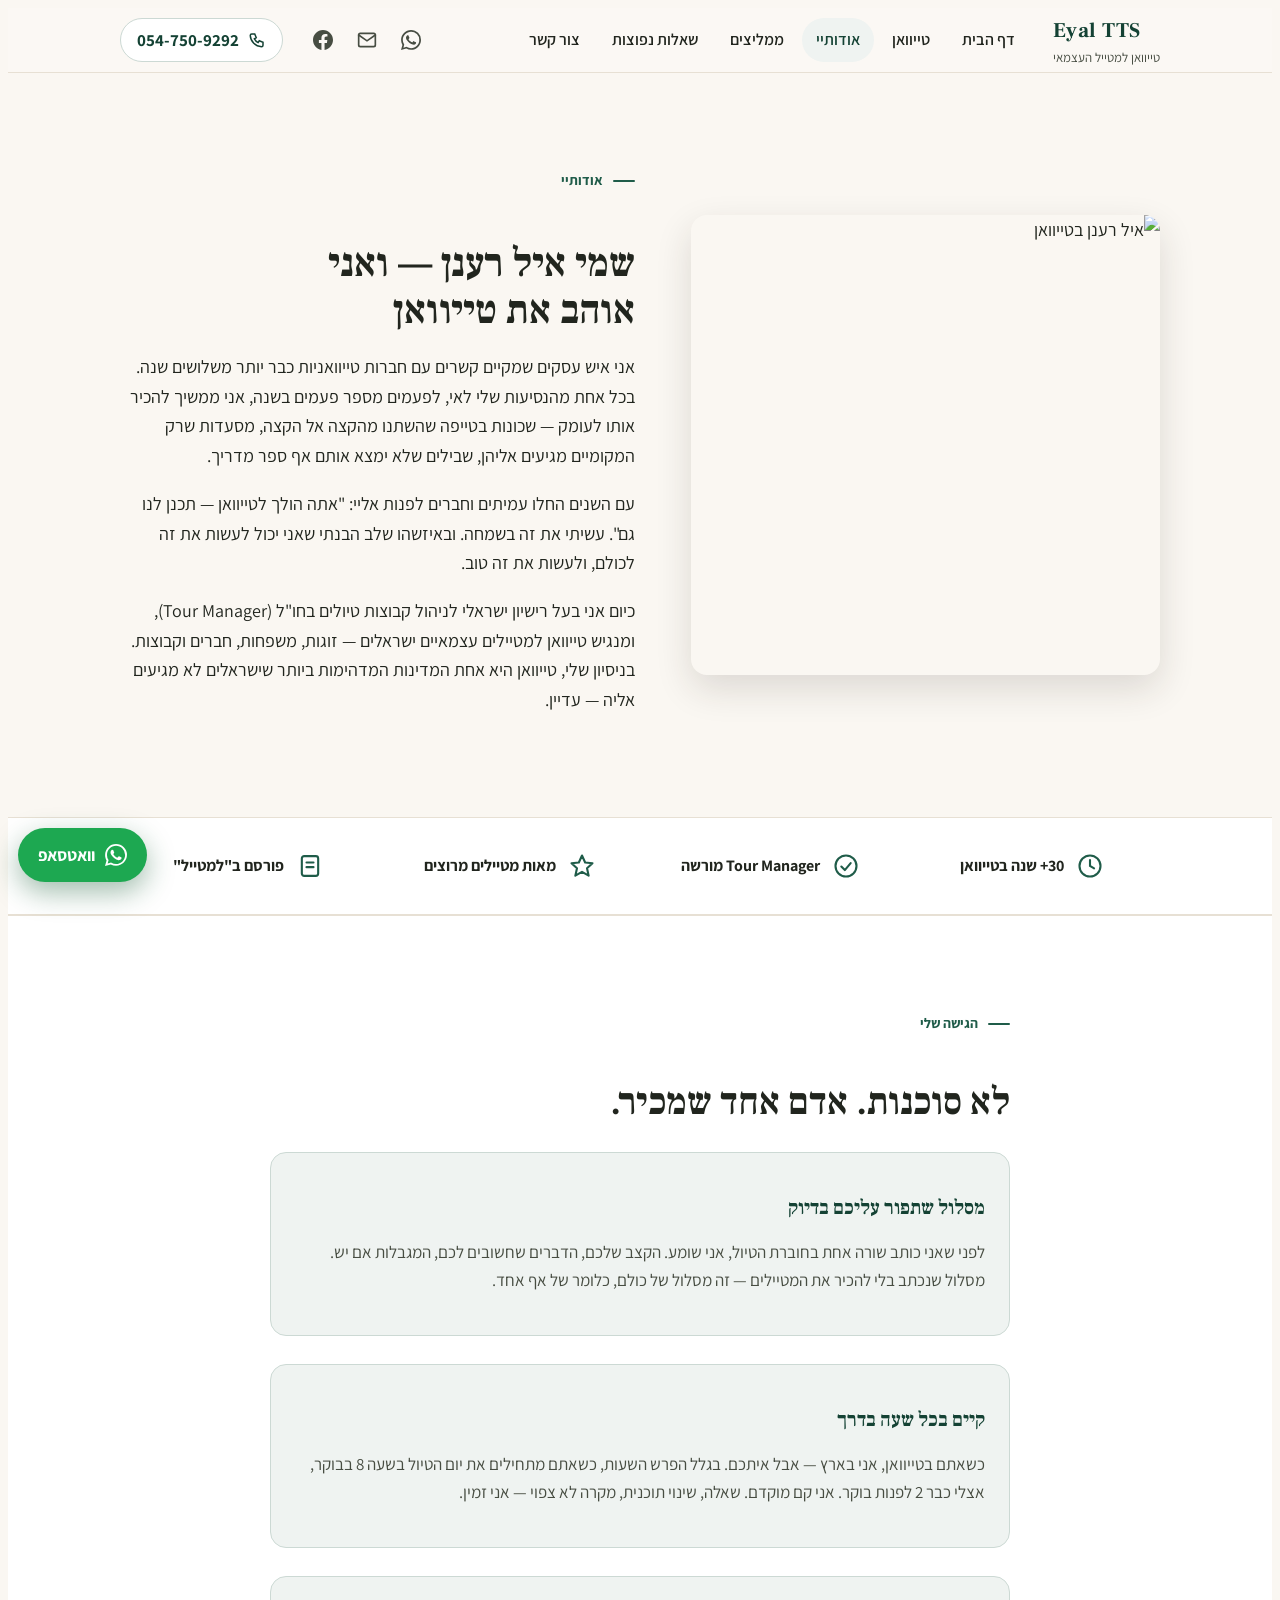
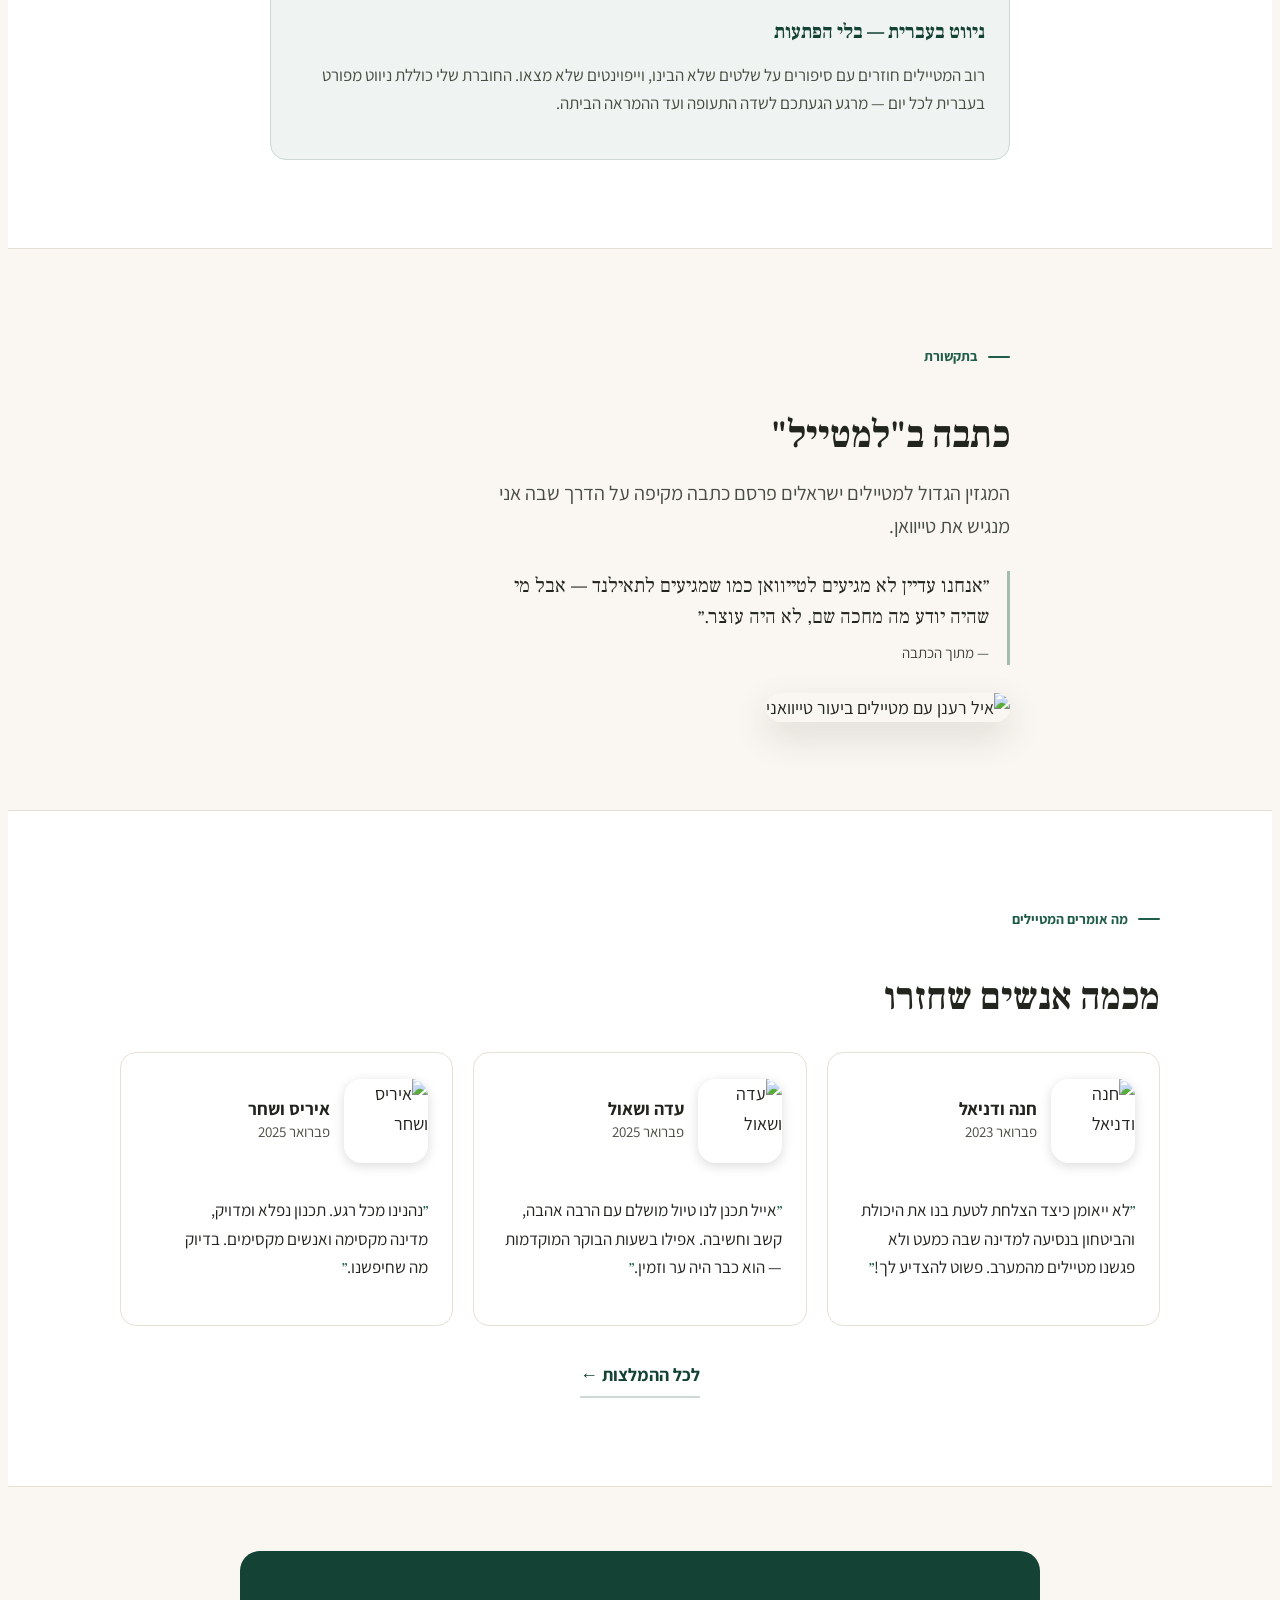
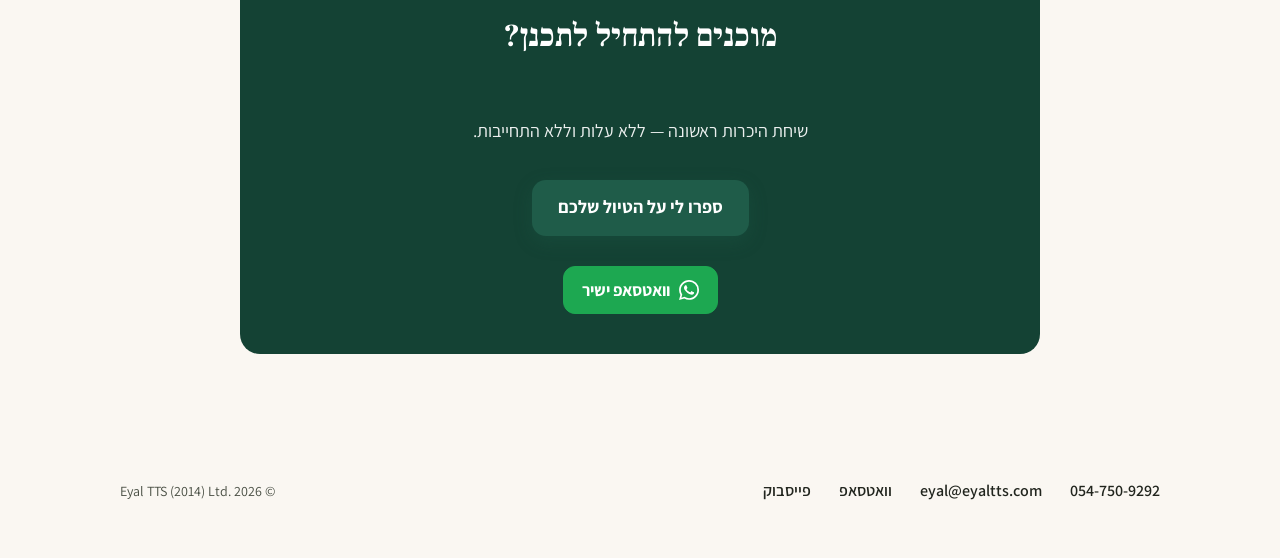
==== about.html @ fc5f85d4 "Link fixes" ====
<!DOCTYPE html>
<html lang="he" dir="rtl">
<head>
<meta charset="UTF-8">
<meta name="viewport" content="width=device-width, initial-scale=1.0">
<title>אודותיי — Eyal TTS | איל רענן, טייוואן</title>
<meta name="description" content="איל רענן — איש עסקים עם 30+ שנה בטייוואן ו-Tour Manager מורשה, מתכנן ומלווה מטיילים ישראלים עצמאיים. פורסם ב'למטייל'.">
<meta name="robots" content="index, follow, max-image-preview:large, max-snippet:-1">
<meta name="author" content="איל רענן · Eyal TTS">
<link rel="canonical" href="https://www.eyaltts.com/eyalraanan">
<link rel="alternate" hreflang="he" href="https://www.eyaltts.com/eyalraanan">
<link rel="alternate" hreflang="en" href="https://www.eyaltts.com/eyalraanan?lang=en">
<link rel="alternate" hreflang="x-default" href="https://www.eyaltts.com/eyalraanan">
<meta property="og:type" content="profile">
<meta property="og:site_name" content="Eyal TTS">
<meta property="og:locale" content="he_IL">
<meta property="og:title" content="אודותיי — Eyal TTS | איל רענן, טייוואן">
<meta property="og:description" content="איל רענן — איש עסקים עם 30+ שנה בטייוואן ו-Tour Manager מורשה, מתכנן ומלווה מטיילים ישראלים עצמאיים. פורסם ב'למטייל'.">
<meta property="og:url" content="https://www.eyaltts.com/eyalraanan">
<meta property="og:image" content="https://static.wixstatic.com/media/65e506_c0a6d009bc5a4062b3e0e76a10d49a03~mv2.jpg/v1/fill/w_900,h_900,al_c,q_85,enc_avif,quality_auto/eyalraanan3.jpg">
<meta name="twitter:card" content="summary_large_image">
<meta name="twitter:title" content="אודותיי — Eyal TTS | איל רענן, טייוואן">
<meta name="twitter:description" content="איל רענן — איש עסקים עם 30+ שנה בטייוואן ו-Tour Manager מורשה, מתכנן ומלווה מטיילים ישראלים עצמאיים. פורסם ב'למטייל'.">
<meta name="twitter:image" content="https://static.wixstatic.com/media/65e506_c0a6d009bc5a4062b3e0e76a10d49a03~mv2.jpg/v1/fill/w_900,h_900,al_c,q_85,enc_avif,quality_auto/eyalraanan3.jpg">
<meta name="theme-color" content="#1F5C49">
<link rel="preconnect" href="https://fonts.googleapis.com">
<link rel="preconnect" href="https://fonts.gstatic.com" crossorigin="anonymous">
<link href="https://fonts.googleapis.com/css2?family=Assistant:wght@400;600;700&amp;family=Frank+Ruhl+Libre:wght@500;700&amp;display=swap" rel="stylesheet">
<link rel="stylesheet" href="styles.css">
<script src="nav.js" defer></script>
</head>
<body>

<header class="site-header" data-screen-label="Header">
  <div class="wrap">
    <a class="logo" href="index.html" aria-label="Eyal TTS — דף הבית">
      <span class="logo-en ltr">Eyal TTS</span>
      <span class="logo-he">טייוואן למטייל העצמאי</span>
    </a>
    <nav class="main-nav" id="main-nav" aria-label="ניווט ראשי">
      <a href="index.html">דף הבית</a>
      <a href="taiwan.html">טייוואן</a>
      <a href="#top" aria-current="page">אודותיי</a>
      <a href="reviews.html">ממליצים</a>
      <a href="faq.html">שאלות נפוצות</a>
      <a href="contact.html">צור קשר</a>
    </nav>
    <div class="header-icons">
      <a class="h-icon" href="https://wa.me/972547509292?text=%D7%A9%D7%9C%D7%95%D7%9D%20%D7%90%D7%99%D7%9C%2C%20%D7%90%D7%A9%D7%9E%D7%97%20%D7%9C%D7%A9%D7%9E%D7%95%D7%A2%20%D7%A2%D7%9C%20%D7%AA%D7%9B%D7%A0%D7%95%D7%9F%20%D7%98%D7%99%D7%95%D7%9C%20%D7%9C%D7%98%D7%99%D7%99%D7%95%D7%95%D7%90%D7%9F" aria-label="וואטסאפ — כתבו לי" class="h-wa">
        <svg width="20" height="20" viewBox="0 0 24 24" fill="currentColor" aria-hidden="true"><path d="M17.472 14.382c-.297-.149-1.758-.867-2.03-.967-.273-.099-.471-.148-.67.15-.197.297-.767.966-.94 1.164-.173.199-.347.223-.644.075-.297-.15-1.255-.463-2.39-1.475-.883-.788-1.48-1.761-1.653-2.059-.173-.297-.018-.458.13-.606.134-.133.298-.347.446-.52.149-.174.198-.298.298-.497.099-.198.05-.371-.025-.52-.075-.149-.669-1.612-.916-2.207-.242-.579-.487-.5-.669-.51-.173-.008-.371-.01-.57-.01-.198 0-.52.074-.792.372-.272.297-1.04 1.016-1.04 2.479 0 1.462 1.065 2.875 1.213 3.074.149.198 2.096 3.2 5.077 4.487.709.306 1.262.489 1.694.625.712.227 1.36.195 1.872.118.571-.085 1.758-.719 2.006-1.413.248-.694.248-1.289.173-1.413-.074-.124-.272-.198-.57-.347m-5.421 7.403h-.004a9.87 9.87 0 01-5.031-1.378l-.361-.214-3.741.982.998-3.648-.235-.374a9.86 9.86 0 01-1.51-5.26c.001-5.45 4.436-9.884 9.888-9.884 2.64 0 5.122 1.03 6.988 2.898a9.825 9.825 0 012.893 6.994c-.003 5.45-4.437 9.885-9.885 9.885M20.52 3.449C18.24 1.245 15.24 0 12.045 0 5.463 0 .104 5.359.101 11.946c0 2.096.547 4.142 1.588 5.945L0 24l6.335-1.652a11.882 11.882 0 005.71 1.448h.005c6.585 0 11.946-5.359 11.949-11.945a11.821 11.821 0 00-3.479-8.404"/></svg>
        <span class="h-tooltip">כתבו לי בוואטסאפ</span>
      </a>
      <a class="h-icon" href="mailto:eyal@eyaltts.com" aria-label="שלחו מייל">
        <svg width="20" height="20" viewBox="0 0 24 24" fill="none" stroke="currentColor" stroke-width="2" stroke-linecap="round" aria-hidden="true"><path d="M4 4h16c1.1 0 2 .9 2 2v12c0 1.1-.9 2-2 2H4c-1.1 0-2-.9-2-2V6c0-1.1.9-2 2-2z"/><polyline points="22,6 12,13 2,6"/></svg>
        <span class="h-tooltip" dir="ltr">eyal@eyaltts.com</span>
      </a>
      <a class="h-icon" href="https://www.facebook.com/eyal.raanan.2025" target="_blank" rel="noopener noreferrer" aria-label="פייסבוק">
        <svg width="20" height="20" viewBox="0 0 24 24" fill="currentColor" aria-hidden="true"><path d="M24 12.073c0-6.627-5.373-12-12-12s-12 5.373-12 12c0 5.99 4.388 10.954 10.125 11.854v-8.385H7.078v-3.47h3.047V9.43c0-3.007 1.792-4.669 4.533-4.669 1.312 0 2.686.235 2.686.235v2.953H15.83c-1.491 0-1.956.925-1.956 1.874v2.25h3.328l-.532 3.47h-2.796v8.385C19.612 23.027 24 18.062 24 12.073z"/></svg>
        <span class="h-tooltip">עקבו בפייסבוק</span>
      </a>
    </div>
    <a class="header-phone" href="tel:+972547509292">
      <svg width="18" height="18" viewBox="0 0 24 24" fill="none" stroke="currentColor" stroke-width="2" stroke-linecap="round" aria-hidden="true"><path d="M5 4h4l2 5-2.5 1.5a12 12 0 0 0 5 5L15 13l5 2v4a2 2 0 0 1-2 2A16 16 0 0 1 3 6a2 2 0 0 1 2-2"></path></svg>
      <span class="ltr">054-750-9292</span>
    </a>
    <button class="nav-toggle" id="nav-toggle" aria-label="פתח תפריט" aria-expanded="false"><svg width="22" height="22" viewBox="0 0 24 24" fill="none" stroke="currentColor" stroke-width="2.2" stroke-linecap="round" aria-hidden="true"><line x1="3" y1="6" x2="21" y2="6"></line><line x1="3" y1="12" x2="21" y2="12"></line><line x1="3" y1="18" x2="21" y2="18"></line></svg></button>
  </div>
</header>
<div class="nav-backdrop" id="nav-backdrop" aria-hidden="true"></div>

<main id="top">

<!-- ===== About hero ===== -->
<section class="section" data-screen-label="About hero">
  <div class="wrap about-grid">
    <div class="about-media">
      <img class="about-photo" style="height:clamp(320px,60vw,460px)" src="https://static.wixstatic.com/media/65e506_c0a6d009bc5a4062b3e0e76a10d49a03~mv2.jpg/v1/fill/w_900,h_1000,al_c,q_85,enc_avif,quality_auto/eyalraanan3.jpg" alt="איל רענן בטייוואן">
    </div>
    <div class="about-text">
      <span class="kicker">אודותיי</span>
      <h1 style="font-size:clamp(28px,6vw,40px); margin-bottom:18px;">שמי איל רענן — ואני אוהב את טייוואן</h1>
      <p>אני איש עסקים שמקיים קשרים עם חברות טייוואניות כבר יותר משלושים שנה. בכל אחת מהנסיעות שלי לאי, לפעמים מספר פעמים בשנה, אני ממשיך להכיר אותו לעומק — שכונות בטייפה שהשתנו מהקצה אל הקצה, מסעדות שרק המקומיים מגיעים אליהן, שבילים שלא ימצא אותם אף ספר מדריך.</p>
      <p>עם השנים החלו עמיתים וחברים לפנות אליי: "אתה הולך לטייוואן — תכנן לנו גם". עשיתי את זה בשמחה. ובאיזשהו שלב הבנתי שאני יכול לעשות את זה לכולם, ולעשות את זה טוב.</p>
      <p>כיום אני בעל רישיון ישראלי לניהול קבוצות טיולים בחו"ל (<span class="ltr">Tour Manager</span>), ומנגיש טייוואן למטיילים עצמאיים ישראלים — זוגות, משפחות, חברים וקבוצות. בניסיון שלי, טייוואן היא אחת המדינות המדהימות ביותר שישראלים לא מגיעים אליה — עדיין.</p>
    </div>
  </div>
</section>

<!-- ===== Credentials ===== -->
<section class="credentials" data-screen-label="Credentials">
  <div class="wrap">
    <div class="cred">
      <svg width="28" height="28" viewBox="0 0 24 24" fill="none" stroke="currentColor" stroke-width="1.8" stroke-linecap="round" aria-hidden="true"><circle cx="12" cy="12" r="9"></circle><polyline points="12 7 12 12 15.5 14"></polyline></svg>
      <span>30+ שנה בטייוואן</span>
    </div>
    <div class="cred">
      <svg width="28" height="28" viewBox="0 0 24 24" fill="none" stroke="currentColor" stroke-width="1.8" stroke-linecap="round" stroke-linejoin="round" aria-hidden="true"><circle cx="12" cy="12" r="9"></circle><polyline points="8 12.5 11 15.5 16 9.5"></polyline></svg>
      <span><span class="ltr">Tour Manager</span> מורשה</span>
    </div>
    <div class="cred">
      <svg width="28" height="28" viewBox="0 0 24 24" fill="none" stroke="currentColor" stroke-width="1.8" stroke-linejoin="round" aria-hidden="true"><polygon points="12 3 14.7 9 21 9.6 16.3 13.9 17.7 20.3 12 17 6.3 20.3 7.7 13.9 3 9.6 9.3 9"></polygon></svg>
      <span>מאות מטיילים מרוצים</span>
    </div>
    <div class="cred">
      <svg width="28" height="28" viewBox="0 0 24 24" fill="none" stroke="currentColor" stroke-width="1.8" stroke-linecap="round" aria-hidden="true"><rect x="5" y="3.5" width="14" height="17" rx="2"></rect><line x1="9" y1="9" x2="15" y2="9"></line><line x1="9" y1="13" x2="15" y2="13"></line></svg>
      <span>פורסם ב"למטייל"</span>
    </div>
  </div>
</section>

<!-- ===== Philosophy ===== -->
<section class="section section-alt" data-screen-label="Philosophy">
  <div class="wrap" style="max-width:780px">
    <span class="kicker">הגישה שלי</span>
    <h2>לא סוכנות. אדם אחד שמכיר.</h2>
    <div style="display:grid;gap:28px;margin-top:28px">
      <div class="value-card">
        <h3>מסלול שתפור עליכם בדיוק</h3>
        <p>לפני שאני כותב שורה אחת בחוברת הטיול, אני שומע. הקצב שלכם, הדברים שחשובים לכם, המגבלות אם יש. מסלול שנכתב בלי להכיר את המטיילים — זה מסלול של כולם, כלומר של אף אחד.</p>
      </div>
      <div class="value-card">
        <h3>קיים בכל שעה בדרך</h3>
        <p>כשאתם בטייוואן, אני בארץ — אבל איתכם. בגלל הפרש השעות, כשאתם מתחילים את יום הטיול בשעה 8 בבוקר, אצלי כבר 2 לפנות בוקר. אני קם מוקדם. שאלה, שינוי תוכנית, מקרה לא צפוי — אני זמין.</p>
      </div>
      <div class="value-card">
        <h3>ניווט בעברית — בלי הפתעות</h3>
        <p>רוב המטיילים חוזרים עם סיפורים על שלטים שלא הבינו, וייפוינטים שלא מצאו. החוברת שלי כוללת ניווט מפורט בעברית לכל יום — מרגע הגעתכם לשדה התעופה ועד ההמראה הביתה.</p>
      </div>
    </div>
  </div>
</section>

<!-- ===== In the press ===== -->
<section class="section" data-screen-label="Press">
  <div class="wrap" style="max-width:780px">
    <span class="kicker">בתקשורת</span>
    <h2>כתבה ב"למטייל"</h2>
    <p class="section-lede">המגזין הגדול למטיילים ישראלים פרסם כתבה מקיפה על הדרך שבה אני מנגיש את טייוואן.</p>
    <blockquote class="contact-pull" style="margin-top:28px">
      ״אנחנו עדיין לא מגיעים לטייוואן כמו שמגיעים לתאילנד — אבל מי שהיה יודע מה מחכה שם, לא היה עוצר.״
      <footer>— מתוך הכתבה</footer>
    </blockquote>
    <div style="margin-top:28px">
      <img src="https://static.wixstatic.com/media/65e506_69af5311a2f5484bb39a78c35d4b116b~mv2.jpg/v1/fill/w_1080,h_560,al_c,q_85,enc_avif,quality_auto/eyalraanan2.jpg" alt="איל רענן עם מטיילים ביעור טייוואני" style="width:100%;height:clamp(240px,45vw,360px);object-fit:cover;object-position:center;border-radius:var(--radius);box-shadow:0 14px 36px rgba(40,36,26,0.14)">
    </div>
  </div>
</section>

<!-- ===== Testimonial pull ===== -->
<section class="section section-alt" data-screen-label="Testimonial pull">
  <div class="wrap">
    <span class="kicker">מה אומרים המטיילים</span>
    <h2>מכמה אנשים שחזרו</h2>
    <div class="testimonial-grid" style="margin-top:32px">
      <article class="t-card">
        <div class="t-head">
          <img class="t-photo" src="https://static.wixstatic.com/media/65e506_a3c473b15b2340a39668229ab602ab84~mv2.jpg/v1/crop/x_0,y_134,w_800,h_800/fill/w_128,h_128,al_c,q_85,enc_avif,quality_auto/hana-daniel.jpg" alt="חנה ודניאל" width="64" height="64">
          <div>
            <div class="t-name">חנה ודניאל</div>
            <div class="t-meta">פברואר 2023</div>
          </div>
        </div>
        <p class="t-quote">לא ייאומן כיצד הצלחת לטעת בנו את היכולת והביטחון בנסיעה למדינה שבה כמעט ולא פגשנו מטיילים מהמערב. פשוט להצדיע לך!</p>
      </article>
      <article class="t-card">
        <div class="t-head">
          <img class="t-photo" src="https://static.wixstatic.com/media/65e506_55642d282e234d598e1fcd6b9ad2147a~mv2.jpg/v1/crop/x_321,y_0,w_693,h_693/fill/w_128,h_128,al_c,q_85,enc_avif,quality_auto/Ada-Schaul.jpg" alt="עדה ושאול" width="64" height="64">
          <div>
            <div class="t-name">עדה ושאול</div>
            <div class="t-meta">פברואר 2025</div>
          </div>
        </div>
        <p class="t-quote">אייל תכנן לנו טיול מושלם עם הרבה אהבה, קשב וחשיבה. אפילו בשעות הבוקר המוקדמות — הוא כבר היה ער וזמין.</p>
      </article>
      <article class="t-card">
        <div class="t-head">
          <img class="t-photo" src="https://static.wixstatic.com/media/65e506_6514a66d05b24cafa2fde287dabb2b08~mv2.jpg/v1/crop/x_0,y_150,w_900,h_900/fill/w_128,h_128,al_c,q_85,enc_avif,quality_auto/Iris-Shachar.jpg" alt="איריס ושחר" width="64" height="64">
          <div>
            <div class="t-name">איריס ושחר</div>
            <div class="t-meta">פברואר 2025</div>
          </div>
        </div>
        <p class="t-quote">נהנינו מכל רגע. תכנון נפלא ומדויק, מדינה מקסימה ואנשים מקסימים. בדיוק מה שחיפשנו.</p>
      </article>
    </div>
    <div class="t-more" style="margin-top:28px">
      <a class="text-link" href="reviews.html">לכל ההמלצות ←</a>
    </div>
  </div>
</section>

<!-- ===== CTA ===== -->
<section class="faq-cta" data-screen-label="CTA">
  <div class="wrap">
    <h2>מוכנים להתחיל לתכנן?</h2>
    <p>שיחת היכרות ראשונה — ללא עלות וללא התחייבות.</p>
    <a class="btn-primary" href="contact.html">ספרו לי על הטיול שלכם</a>
    <div style="margin-top:14px">
      <a class="contact-channel wa" href="https://wa.me/972547509292?text=שלום%20איל,%20אשמח%20לשמוע%20על%20תכנון%20טיול%20לטייוואן" style="display:inline-flex;gap:9px;align-items:center;min-height:48px;padding:0 18px;border-radius:12px;background:var(--wa);color:#fff;text-decoration:none;font-weight:700;font-size:17px">
        <svg width="20" height="20" viewBox="0 0 24 24" fill="currentColor" aria-hidden="true"><path d="M17.472 14.382c-.297-.149-1.758-.867-2.03-.967-.273-.099-.471-.148-.67.15-.197.297-.767.966-.94 1.164-.173.199-.347.223-.644.075-.297-.15-1.255-.463-2.39-1.475-.883-.788-1.48-1.761-1.653-2.059-.173-.297-.018-.458.13-.606.134-.133.298-.347.446-.52.149-.174.198-.298.298-.497.099-.198.05-.371-.025-.52-.075-.149-.669-1.612-.916-2.207-.242-.579-.487-.5-.669-.51-.173-.008-.371-.01-.57-.01-.198 0-.52.074-.792.372-.272.297-1.04 1.016-1.04 2.479 0 1.462 1.065 2.875 1.213 3.074.149.198 2.096 3.2 5.077 4.487.709.306 1.262.489 1.694.625.712.227 1.36.195 1.872.118.571-.085 1.758-.719 2.006-1.413.248-.694.248-1.289.173-1.413-.074-.124-.272-.198-.57-.347m-5.421 7.403h-.004a9.87 9.87 0 01-5.031-1.378l-.361-.214-3.741.982.998-3.648-.235-.374a9.86 9.86 0 01-1.51-5.26c.001-5.45 4.436-9.884 9.888-9.884 2.64 0 5.122 1.03 6.988 2.898a9.825 9.825 0 012.893 6.994c-.003 5.45-4.437 9.885-9.885 9.885M20.52 3.449C18.24 1.245 15.24 0 12.045 0 5.463 0 .104 5.359.101 11.946c0 2.096.547 4.142 1.588 5.945L0 24l6.335-1.652a11.882 11.882 0 005.71 1.448h.005c6.585 0 11.946-5.359 11.949-11.945a11.821 11.821 0 00-3.479-8.404"></path></svg>
        וואטסאפ ישיר</a>
    </div>
  </div>
</section>

</main>

<footer class="site-footer">
  <div class="wrap">
    <a href="tel:+972547509292"><span class="ltr">054-750-9292</span></a>
    <a href="mailto:eyal@eyaltts.com"><span class="ltr">eyal@eyaltts.com</span></a>
    <a href="https://wa.me/972547509292?text=שלום%20איל,%20אשמח%20לשמוע%20על%20תכנון%20טיול%20לטייוואן">וואטסאפ</a>
    <a href="https://www.facebook.com/eyal.raanan.2025" target="_blank" rel="noopener noreferrer">פייסבוק</a>
    <span class="copyright">© 2026 <span class="ltr">Eyal TTS (2014) Ltd.</span></span>
  </div>
</footer>

<a class="wa-float" href="https://wa.me/972547509292?text=שלום%20איל,%20אשמח%20לשמוע%20על%20תכנון%20טיול%20לטייוואן" aria-label="שיחה בוואטסאפ">
  <svg width="22" height="22" viewBox="0 0 24 24" fill="currentColor" aria-hidden="true"><path d="M17.472 14.382c-.297-.149-1.758-.867-2.03-.967-.273-.099-.471-.148-.67.15-.197.297-.767.966-.94 1.164-.173.199-.347.223-.644.075-.297-.15-1.255-.463-2.39-1.475-.883-.788-1.48-1.761-1.653-2.059-.173-.297-.018-.458.13-.606.134-.133.298-.347.446-.52.149-.174.198-.298.298-.497.099-.198.05-.371-.025-.52-.075-.149-.669-1.612-.916-2.207-.242-.579-.487-.5-.669-.51-.173-.008-.371-.01-.57-.01-.198 0-.52.074-.792.372-.272.297-1.04 1.016-1.04 2.479 0 1.462 1.065 2.875 1.213 3.074.149.198 2.096 3.2 5.077 4.487.709.306 1.262.489 1.694.625.712.227 1.36.195 1.872.118.571-.085 1.758-.719 2.006-1.413.248-.694.248-1.289.173-1.413-.074-.124-.272-.198-.57-.347m-5.421 7.403h-.004a9.87 9.87 0 01-5.031-1.378l-.361-.214-3.741.982.998-3.648-.235-.374a9.86 9.86 0 01-1.51-5.26c.001-5.45 4.436-9.884 9.888-9.884 2.64 0 5.122 1.03 6.988 2.898a9.825 9.825 0 012.893 6.994c-.003 5.45-4.437 9.885-9.885 9.885M20.52 3.449C18.24 1.245 15.24 0 12.045 0 5.463 0 .104 5.359.101 11.946c0 2.096.547 4.142 1.588 5.945L0 24l6.335-1.652a11.882 11.882 0 005.71 1.448h.005c6.585 0 11.946-5.359 11.949-11.945a11.821 11.821 0 00-3.479-8.404"></path></svg>
  <span>וואטסאפ</span>
</a>

<script type="application/ld+json">
{
  "@context": "https://schema.org",
  "@graph": [
    {
      "@type": "TravelAgency",
      "@id": "https://www.eyaltts.com/#business",
      "name": "Eyal TTS — טיול עצמאי בטייוואן",
      "legalName": "Eyal TTS (2014) Ltd.",
      "description": "תכנון טיול עצמאי לטייוואן בעברית — מסלול אישי, קבצי ניווט בעברית וליווי צמוד לאורך כל הטיול.",
      "url": "https://www.eyaltts.com/",
      "image": "https://static.wixstatic.com/media/65e506_abe49775fb5849b79ac37eda87bf4d67~mv2.jpg/v1/fill/w_1200,h_960,al_c,q_85,enc_avif,quality_auto/header2025.jpg",
      "logo": "https://static.wixstatic.com/media/65e506_abe49775fb5849b79ac37eda87bf4d67~mv2.jpg/v1/fill/w_1200,h_960,al_c,q_85,enc_avif,quality_auto/header2025.jpg",
      "telephone": "+972-54-750-9292",
      "email": "eyal@eyaltts.com",
      "priceRange": "$$",
      "knowsLanguage": [
        "he",
        "en"
      ],
      "areaServed": {
        "@type": "Country",
        "name": "Taiwan"
      },
      "serviceType": "תכנון טיולים עצמאיים בטייוואן",
      "founder": {
        "@type": "Person",
        "name": "איל רענן"
      },
      "contactPoint": {
        "@type": "ContactPoint",
        "telephone": "+972-54-750-9292",
        "contactType": "customer service",
        "availableLanguage": [
          "Hebrew",
          "English"
        ]
      },
      "sameAs": [
        "https://www.facebook.com/eyal.raanan.2025"
      ]
    },
    {
      "@context": "https://schema.org",
      "@type": "Person",
      "name": "איל רענן",
      "alternateName": "Eyal Raanan",
      "jobTitle": "Tour Manager מורשה · מתכנן טיולים לטייוואן",
      "description": "איש עסקים עם יותר מ-30 שנה של קשרים עם טייוואן ובעל רישיון ישראלי לניהול קבוצות טיולים. מתכנן ומלווה מטיילים ישראלים עצמאיים. פורסם ב'למטייל'.",
      "url": "https://www.eyaltts.com/eyalraanan",
      "image": "https://static.wixstatic.com/media/65e506_c0a6d009bc5a4062b3e0e76a10d49a03~mv2.jpg/v1/fill/w_900,h_900,al_c,q_85,enc_avif,quality_auto/eyalraanan3.jpg",
      "telephone": "+972-54-750-9292",
      "email": "eyal@eyaltts.com",
      "knowsLanguage": [
        "he",
        "en"
      ],
      "knowsAbout": [
        "טיול עצמאי בטייוואן",
        "תכנון מסלולים",
        "תרבות טייוואנית"
      ],
      "worksFor": {
        "@id": "https://www.eyaltts.com/#business"
      },
      "sameAs": [
        "https://www.facebook.com/eyal.raanan.2025"
      ]
    },
    {
      "@type": "BreadcrumbList",
      "itemListElement": [
        { "@type": "ListItem", "position": 1, "name": "דף הבית", "item": "https://www.eyaltts.com/" },
        { "@type": "ListItem", "position": 2, "name": "אודות איל רענן", "item": "https://www.eyaltts.com/eyalraanan" }
      ]
    }
  ]
}
</script>
</body>
</html>
---- styles.css ----
/* ===== Eyal TTS — homepage styles (RTL, mobile-first) ===== */

*, *::before, *::after { box-sizing: border-box; }

:root {
  --bg: #FAF7F2;
  --surface: #FFFFFF;
  --ink: #21251E;
  --ink-soft: #474D42;
  --line: #E7E0D4;
  --accent: #1F5C49;
  --accent-deep: color-mix(in oklab, var(--accent), black 20%);
  --accent-tint: color-mix(in oklab, var(--accent) 7%, white);
  --accent-line: color-mix(in oklab, var(--accent) 22%, white);
  --wa: #1DA851;
  --wa-deep: #168442;
  --radius: 16px;
  --font-head: 'Frank Ruhl Libre', 'Noto Serif Hebrew', serif;
  --font-body: 'Assistant', 'Helvetica Neue', sans-serif;
  --body-size: 18px;
  --maxw: 1080px;
}

/* ===========================
   MODERN RESPONSIVE SYSTEM
   ========================= */

/* Safe area insets for notched phones */
:root {
  --safe-left: env(safe-area-inset-left, 0px);
  --safe-right: env(safe-area-inset-right, 0px);
  --safe-bottom: env(safe-area-inset-bottom, 0px);
}

/* Prevent iOS text-size inflation */
html {
  -webkit-text-size-adjust: 100%;
  text-size-adjust: 100%;
  scroll-behavior: smooth;
}

/* Prevent iOS form zoom (inputs need 16px+) */
input, textarea, select {
  font-size: max(16px, 1em);
}

/* Better overscroll */
body {
  overscroll-behavior-y: none;
}

/* Fluid spacing tokens */
:root {
  --sp-xs: clamp(8px, 2vw, 12px);
  --sp-sm: clamp(12px, 3vw, 20px);
  --sp-md: clamp(20px, 4vw, 36px);
  --sp-lg: clamp(40px, 8vw, 88px);
}

/* ===========================
   HEADER ICON STYLES
   ========================= */

.header-icons {
  display: flex;
  align-items: center;
  gap: 4px;
  margin-inline-start: auto;
}

/* Keep icons + phone together as one contact cluster */
.header-icons + .header-phone { margin-inline-start: 4px; }

.h-icon {
  position: relative;
  display: inline-flex;
  align-items: center;
  justify-content: center;
  width: 40px;
  height: 40px;
  border-radius: 10px;
  color: var(--ink-soft);
  text-decoration: none;
  transition: background 0.15s ease, color 0.15s ease;
  -webkit-tap-highlight-color: transparent;
}

.h-icon:hover { background: var(--accent-tint); color: var(--accent-deep); }

.h-icon.h-wa:hover { background: #dcfce7; color: #166534; }

.h-tooltip {
  position: absolute;
  top: calc(100% + 8px);
  right: 50%;
  transform: translateX(50%);
  background: var(--accent);
  color: #fff;
  font-size: 13px;
  font-weight: 600;
  white-space: nowrap;
  padding: 5px 10px;
  border-radius: 7px;
  pointer-events: none;
  opacity: 0;
  transition: opacity 0.15s ease;
  z-index: 20;
}

.h-tooltip::after {
  content: '';
  position: absolute;
  bottom: 100%;
  right: 50%;
  transform: translateX(50%);
  border: 5px solid transparent;
  border-bottom-color: var(--accent);
}

.h-icon:hover .h-tooltip,
.h-icon:focus-visible .h-tooltip { opacity: 1; }

/* Push phone link — no auto margin needed now since header-icons has it */
.header-phone { margin-inline-start: 8px; }

/* Hide icons on very small screens, show phone only */
@media (max-width: 380px) {
  .header-icons { display: none; }
  .header-phone { margin-inline-start: auto; }
}


body {
  font-family: var(--font-body), sans-serif;
  font-size: var(--body-size);
  line-height: 1.65;
  color: var(--ink);
  background: var(--bg);
  -webkit-font-smoothing: antialiased;
}

h1, h2, h3 {
  font-family: var(--font-head), serif; font-weight: 700; line-height: 1.18; text-wrap: balance; }

p { text-wrap: pretty; }

a { color: var(--accent); }

:focus-visible {
  outline: 3px solid var(--accent);
  outline-offset: 2px;
  border-radius: 4px;
}

/* Wrap: safe-area aware */
.wrap { max-width: var(--maxw); margin: 0 auto; padding-inline: max(20px, calc(env(safe-area-inset-left, 0px) + 16px)); }

.ltr { direction: ltr; unicode-bidi: isolate; }

/* ===== Header ===== */
.site-header {
  position: sticky;
  top: 0;
  z-index: 50;
  background: color-mix(in oklab, var(--bg) 88%, white);
  backdrop-filter: blur(10px);
  border-bottom: 1px solid var(--line);
}

.site-header .wrap {
  display: flex;
  align-items: center;
  gap: 16px;
  min-height: 64px;
}

.logo {
  display: flex;
  flex-direction: column;
  gap: 1px;
  text-decoration: none;
  color: var(--ink);
}

.logo .logo-en {
  font-family: var(--font-head), serif;
  font-weight: 700;
  font-size: 21px;
  letter-spacing: 0.02em;
  color: var(--accent-deep);
}

.logo .logo-he { font-size: 13px; color: var(--ink-soft); line-height: 1.2; }

/* ===== Mobile-first nav drawer ===== */
.main-nav {
  display: flex;
  flex-direction: column;
  position: fixed;
  top: 64px;
  inset-inline-start: 0;
  inset-inline-end: 0;
  bottom: 0;
  background: var(--bg);
  padding: 8px 16px calc(20px + env(safe-area-inset-bottom, 0px));
  gap: 2px;
  transform: translateX(100%);
  visibility: hidden;
  transition: transform 0.3s cubic-bezier(0.4, 0, 0.2, 1),
              visibility 0s linear 0.3s;
  z-index: 49;
  border-top: 1px solid var(--line);
  overflow-y: auto;
  -webkit-overflow-scrolling: touch;
}

.main-nav.open {
  transform: translateX(0);
  visibility: visible;
  transition: transform 0.3s cubic-bezier(0.4, 0, 0.2, 1),
              visibility 0s linear 0s;
}

.main-nav a {
  display: flex;
  align-items: center;
  min-height: 56px;
  padding: 0 18px;
  border-radius: 12px;
  text-decoration: none;
  color: var(--ink);
  font-weight: 700;
  font-size: 19px;
  border-bottom: 1px solid var(--line);
}

.main-nav a:last-child { border-bottom: none; }

.main-nav a:hover,
.main-nav a[aria-current="page"] { background: var(--accent-tint); color: var(--accent-deep); }

/* Backdrop */
.nav-backdrop {
  display: none;
  position: fixed;
  inset: 64px 0 0 0;
  background: rgba(33, 37, 30, 0.45);
  z-index: 48;
  backdrop-filter: blur(3px);
  -webkit-backdrop-filter: blur(3px);
  cursor: pointer;
}

.nav-backdrop.open { display: block; }

/* Hamburger button */
.nav-toggle {
  display: flex;
  align-items: center;
  justify-content: center;
  width: 44px;
  height: 44px;
  border: none;
  background: none;
  color: var(--ink);
  border-radius: 10px;
  cursor: pointer;
  flex: none;
  -webkit-tap-highlight-color: transparent;
  transition: background 0.15s;
}

.nav-toggle:hover { background: var(--accent-tint); color: var(--accent-deep); }

/* Slim phone on tiny screens */
@media (max-width: 479px) {
  .header-phone .ltr { display: none; }
  .header-phone { gap: 0; padding: 0 10px; }
}

.header-phone {
  display: inline-flex;
  align-items: center;
  gap: 9px;
  min-height: 44px;
  padding: 0 16px;
  border: 1.5px solid var(--accent-line);
  border-radius: 999px;
  background: var(--surface);
  color: var(--accent-deep);
  font-weight: 700;
  font-size: 17px;
  text-decoration: none;
  white-space: nowrap;
}

.header-phone:hover { background: var(--accent-tint); }

.header-phone svg { flex: none; }

/* ===== Hero ===== */
.hero { padding-block: 40px 56px; }

.hero .wrap {
  display: grid;
  gap: 32px;
  align-items: center;
}

.hero h1 {
  font-size: clamp(34px, 7.5vw, 54px);
  color: var(--ink);
}

.hero h1 em { font-style: normal; color: var(--accent); }

.hero-sub {
  margin-top: 18px;
  font-size: clamp(19px, 4.5vw, 22px);
  color: var(--ink-soft);
  max-width: 34ch;
}

.hero-cta-group { margin-top: 30px; display: flex; flex-direction: column; gap: 12px; align-items: flex-start; }

.btn-primary {
  display: inline-flex;
  align-items: center;
  justify-content: center;
  gap: 10px;
  min-height: 56px;
  padding: 14px 26px;
  border: none;
  border-radius: 14px;
  background: var(--accent);
  color: #fff;
  font-family: var(--font-body), sans-serif;
  font-size: 18px;
  font-weight: 700;
  line-height: 1.35;
  text-decoration: none;
  text-align: center;
  cursor: pointer;
  box-shadow: 0 6px 18px color-mix(in oklab, var(--accent) 30%, transparent);
  transition: background 0.15s ease, transform 0.15s ease;
}

.btn-primary:hover { background: var(--accent-deep); transform: translateY(-1px); }

.micro-trust {
  display: inline-flex;
  align-items: center;
  gap: 8px;
  font-size: 16px;
  color: var(--ink-soft);
  font-weight: 600;
}

.micro-trust::before {
  content: "";
  width: 8px;
  height: 8px;
  border-radius: 50%;
  background: var(--accent);
  flex: none;
}

.hero-photo {
  width: 100%;
  height: clamp(300px, 60vw, 420px);
  display: block;
  object-fit: cover;
  border-radius: 20px;
  box-shadow: 0 18px 44px rgba(40, 36, 26, 0.16);
}

.photo-caption {
  margin-top: 10px;
  font-size: 14px;
  color: var(--ink-soft);
  text-align: center;
}

/* ===== Credentials strip ===== */
.credentials { background: var(--surface); border-block: 1px solid var(--line); }

.credentials .wrap {
  display: grid;
  grid-template-columns: 1fr 1fr;
  gap: 4px;
  padding-block: 22px;
}

.cred {
  display: flex;
  align-items: center;
  gap: 12px;
  padding: 12px 8px;
  font-weight: 700;
  font-size: 16px;
  line-height: 1.35;
}

.cred svg { flex: none; color: var(--accent); }

/* ===== Section scaffolding ===== */
.section { padding-block: 64px; }

.section-alt { background: var(--surface); border-block: 1px solid var(--line); }

.kicker {
  display: inline-flex;
  align-items: center;
  gap: 10px;
  font-size: 14px;
  font-weight: 700;
  color: var(--accent);
  margin-bottom: 14px;
}

.kicker::before {
  content: "";
  width: 22px;
  height: 2px;
  border-radius: 2px;
  background: var(--accent);
  flex: none;
}

/* Power-socket comparison — pictures wrap into the text, no boxy block */
.socket-compare {
  float: inline-end;
  display: flex;
  flex-direction: column;
  align-items: center;
  gap: 12px;
  width: 112px;
  margin: 2px 0 6px;
  margin-inline-start: 20px;
}

.socket-compare figure { text-align: center; margin: 0; }

.socket-compare svg { width: 82px; height: 82px; }

.socket-cap {
  font-size: 12px;
  color: var(--ink-soft);
  margin-top: 6px;
  line-height: 1.45;
}

@media (min-width: 620px) {
  .socket-compare {
    width: 118px;
    gap: 16px;
    margin-inline-start: 30px;
  }
  .socket-compare svg { width: 98px; height: 98px; }
}

.section h2 { font-size: clamp(28px, 6vw, 38px); margin-bottom: 14px; line-height: 1.15; }

.section-lede { color: var(--ink-soft); max-width: 52ch; font-size: clamp(18px, 4vw, 20px); }

/* ===== How it works ===== */
.steps { margin-top: 36px; display: grid; gap: 16px; }

.step {
  background: var(--surface);
  border: 1px solid var(--line);
  border-radius: var(--radius);
  padding: 26px 24px;
  display: grid;
  grid-template-columns: auto 1fr;
  gap: 6px 18px;
  align-items: start;
}

.step-num {
  grid-row: span 2;
  font-family: var(--font-head), serif;
  font-size: 44px;
  font-weight: 700;
  line-height: 1;
  color: var(--accent);
  border-inline-end: 2px solid var(--accent-line);
  padding-inline-end: 18px;
  padding-block: 4px;
}

.step h3 { font-size: 21px; }

.step p { color: var(--ink-soft); font-size: 17px; }

.price-anchor {
  margin-top: 22px;
  font-size: 16px;
  color: var(--ink-soft);
  text-align: center;
}

/* ===== About teaser ===== */
.about-grid { display: grid; gap: 32px; align-items: center; }

.about-photo {
  width: 100%;
  height: clamp(280px, 55vw, 380px);
  display: block;
  object-fit: cover;
  object-position: center top;
  border-radius: var(--radius);
  box-shadow: 0 14px 36px rgba(40, 36, 26, 0.14);
}

.about-text p { margin-bottom: 14px; }

.text-link {
  display: inline-flex;
  align-items: center;
  min-height: 44px;
  gap: 6px;
  font-weight: 700;
  color: var(--accent-deep);
  text-decoration: none;
  border-bottom: 2px solid var(--accent-line);
}

.text-link:hover { border-bottom-color: var(--accent); }

/* ===== Testimonials ===== */
.testimonial-grid { margin-top: 36px; display: grid; gap: 20px; }

.t-card {
  background: var(--surface);
  border: 1px solid var(--line);
  border-radius: var(--radius);
  padding: 26px 24px;
  display: flex;
  flex-direction: column;
  gap: 16px;
}

.t-head { display: flex; align-items: center; gap: 14px; }

/* Cards anchor the expandable photo */
.t-card, .t-full-card { position: relative; }

.t-photo {
  width: 84px;
  height: 84px;
  flex: none;
  object-fit: cover;
  border-radius: 18px;
  box-shadow: 0 3px 12px rgba(0, 0, 0, 0.14);
  cursor: zoom-in;
  transition: transform 0.25s ease, box-shadow 0.25s ease;
}

.t-head:hover .t-photo:not(.is-expanded) {
  transform: scale(1.06) rotate(-1.5deg);
  box-shadow: 0 8px 22px rgba(0, 0, 0, 0.22);
}

/* Click to grow the photo to the full card */
.t-photo.is-expanded {
  position: absolute;
  inset: 0;
  width: 100%;
  height: 100%;
  border-radius: var(--radius);
  z-index: 6;
  cursor: zoom-out;
  box-shadow: 0 12px 36px rgba(0, 0, 0, 0.28);
}

.t-name { font-weight: 700; font-size: 18px; line-height: 1.3; }

.t-meta { font-size: 15px; color: var(--ink-soft); }

.t-quote { font-size: 17px; color: var(--ink); }

.t-quote::before { content: "״"; color: var(--accent);
  font-family: var(--font-head), serif; }

.t-quote::after { content: "״"; color: var(--accent);
  font-family: var(--font-head), serif; }

.t-more { margin-top: 28px; text-align: center; }

/* ===== Why independent ===== */
.value-grid { margin-top: 36px; display: grid; gap: 16px; }

.value-card {
  background: var(--accent-tint);
  border: 1px solid var(--accent-line);
  border-radius: var(--radius);
  padding: 24px;
}

.value-card h3 { font-size: 20px; margin-bottom: 8px; color: var(--accent-deep); }

.value-card p { font-size: 17px; color: var(--ink-soft); }

/* ===== Photo strip ===== */
.photo-strip { padding-block: 0; overflow: hidden; }

.strip-grid {
  display: grid;
  grid-template-columns: repeat(4, 1fr);
  gap: 0;
}

.strip-grid img {
  width: 100%;
  height: 220px;
  object-fit: cover;
  display: block;
  transition: transform 0.4s ease;
}

.strip-grid img:hover { transform: scale(1.04); }

@media (max-width: 600px) {
  .strip-grid { grid-template-columns: repeat(2, 1fr); }
  .strip-grid img { height: 150px; }
}

/* ===== Testimonials page ===== */
.t-masonry {
  margin-top: 36px;
  columns: 1;
  column-gap: 20px;
}

.t-full-card {
  break-inside: avoid;
  background: var(--surface);
  border: 1px solid var(--line);
  border-radius: var(--radius);
  padding: 28px 26px;
  margin-bottom: 20px;
  display: flex;
  flex-direction: column;
  gap: 14px;
}

.t-full-card .t-quote { font-size: 17px; color: var(--ink); }

.t-full-card .t-quote strong { color: var(--accent-deep); }

@media (min-width: 760px) {
  .t-masonry { columns: 2; }
}

/* ===== FAQ ===== */
.faq-list { margin-top: 32px; display: grid; gap: 12px; }

.faq-list details {
  background: var(--surface);
  border: 1px solid var(--line);
  border-radius: 14px;
  overflow: hidden;
}

.faq-list summary {
  list-style: none;
  cursor: pointer;
  display: flex;
  align-items: center;
  justify-content: space-between;
  gap: 16px;
  min-height: 56px;
  padding: 14px 20px;
  font-weight: 700;
  font-size: 17px;
}

.faq-list summary::-webkit-details-marker { display: none; }

.faq-list summary::after {
  content: "+";
  flex: none;
  font-size: 26px;
  font-weight: 400;
  color: var(--accent);
  transition: transform 0.2s ease;
}

.faq-list details[open] summary::after { transform: rotate(45deg); }

.faq-list details p {
  padding: 0 20px 18px;
  color: var(--ink-soft);
  font-size: 17px;
}

/* ===== Contact ===== */
.contact { background: var(--accent-deep); color: #fff; }

.contact .kicker { color: color-mix(in oklab, var(--accent) 30%, white); }

.contact h2, .contact .section-lede { color: #fff; }

.contact .section-lede { opacity: 0.92; }

.contact-pull {
  margin: 28px 0;
  padding-inline-start: 18px;
  border-inline-start: 3px solid color-mix(in oklab, var(--accent) 40%, white);
  font-family: var(--font-head), serif;
  font-size: 20px;
  line-height: 1.55;
  max-width: 46ch;
}

.contact-pull footer {
  font-family: var(--font-body), sans-serif; font-size: 15px; opacity: 0.85; margin-top: 8px; }

.contact-grid { display: grid; gap: 36px; align-items: start; }

.contact-form {
  background: var(--surface);
  color: var(--ink);
  border-radius: var(--radius);
  padding: 28px 24px;
  display: grid;
  gap: 16px;
  box-shadow: 0 18px 50px rgba(0, 0, 0, 0.22);
}

.field { display: grid; gap: 6px; }

.field label { font-weight: 700; font-size: 16px; }

.field input, .field textarea {
  font-family: var(--font-body), sans-serif;
  font-size: 17px;
  color: var(--ink);
  background: var(--bg);
  border: 1.5px solid var(--line);
  border-radius: 10px;
  padding: 12px 14px;
  min-height: 48px;
  width: 100%;
}

.field textarea { min-height: 110px; resize: vertical; }

.field input:focus, .field textarea:focus {
  outline: none;
  border-color: var(--accent);
  box-shadow: 0 0 0 3px color-mix(in oklab, var(--accent) 18%, transparent);
}

.privacy-note { font-size: 15px; color: var(--ink-soft); }

.form-success {
  display: none;
  background: var(--accent-tint);
  border: 1.5px solid var(--accent-line);
  border-radius: 10px;
  padding: 14px 16px;
  font-weight: 700;
  color: var(--accent-deep);
}

.contact-form.sent .form-success { display: block; }

.contact-aside { display: grid; gap: 14px; align-content: start; }

.contact-aside h3 { font-size: 20px; }

.contact-channel {
  display: inline-flex;
  align-items: center;
  gap: 10px;
  min-height: 48px;
  padding: 0 18px;
  border-radius: 12px;
  border: 1.5px solid rgba(255, 255, 255, 0.35);
  color: #fff;
  text-decoration: none;
  font-weight: 700;
  font-size: 17px;
  width: fit-content;
}

.contact-channel:hover { background: rgba(255, 255, 255, 0.1); }

.contact-channel.wa { background: var(--wa); border-color: var(--wa); }

.contact-channel.wa:hover { background: var(--wa-deep); }

/* ===== FAQ page ===== */
.faq-hero { padding-block: 48px 8px; }

.faq-hero h1 { font-size: clamp(32px, 7vw, 46px); }

.faq-hero .section-lede { margin-top: 12px; }

.cat-nav {
  display: flex;
  flex-wrap: wrap;
  gap: 10px;
  margin-top: 26px;
}

.cat-nav a {
  display: inline-flex;
  align-items: center;
  gap: 8px;
  min-height: 44px;
  padding: 0 18px;
  border-radius: 999px;
  background: var(--surface);
  border: 1.5px solid var(--line);
  color: var(--ink);
  font-weight: 700;
  font-size: 16px;
  text-decoration: none;
}

.cat-nav a:hover { border-color: var(--accent-line); background: var(--accent-tint); color: var(--accent-deep); }

.cat-nav a .cat-n {
  font-family: var(--font-head), serif;
  color: var(--accent);
  font-size: 15px;
}

.faq-cat { padding-block: 44px 8px; scroll-margin-top: 84px; }

.faq-cat .wrap { max-width: 800px; }

.cat-head { display: flex; align-items: baseline; gap: 16px; margin-bottom: 6px; }

.cat-head .cat-num {
  font-family: var(--font-head), serif;
  font-size: 40px;
  font-weight: 700;
  color: var(--accent);
  line-height: 1;
}

.cat-head h2 { font-size: clamp(24px, 5.5vw, 32px); margin-bottom: 0; }

.faq-cat .faq-list { margin-top: 20px; }

.faq-list details p + p { margin-top: 10px; }

.faq-list details ul {
  padding: 0 20px 18px;
  margin: 0;
  padding-inline-start: 40px;
  color: var(--ink-soft);
  font-size: 17px;
  display: grid;
  gap: 6px;
}

.faq-list details p + ul { margin-top: -8px; }

.answer-note {
  font-size: 15.5px;
  background: var(--accent-tint);
  border-radius: 8px;
  padding: 10px 14px !important;
  margin: 0 20px 18px;
  color: var(--accent-deep) !important;
  font-weight: 600;
}

.faq-cta { padding-block: 64px 80px; }

.faq-cta .wrap {
  max-width: 800px;
  background: var(--accent-deep);
  color: #fff;
  border-radius: 20px;
  padding: 40px 32px;
  text-align: center;
  display: grid;
  gap: 16px;
  justify-items: center;
}

.faq-cta h2 { font-size: clamp(24px, 5.5vw, 32px); }

.faq-cta p { opacity: 0.92; max-width: 44ch; }

/* ===== Footer ===== */
.site-footer { background: var(--bg); padding-block: 36px; }

.site-footer .wrap {
  display: flex;
  flex-wrap: wrap;
  align-items: center;
  gap: 12px 28px;
  font-size: 16px;
  color: var(--ink-soft);
}

.site-footer a { color: var(--ink); font-weight: 600; text-decoration: none; display: inline-flex; align-items: center; min-height: 44px; }

.site-footer a:hover { color: var(--accent-deep); }

.copyright { margin-inline-start: auto; font-size: 14px; }

/* ===== Floating WhatsApp ===== */
/* Float WA — safe area aware */
.wa-float {
  position: fixed;
  bottom: max(18px, calc(env(safe-area-inset-bottom, 0px) + 14px));
  left: max(18px, calc(env(safe-area-inset-left, 0px) + 14px));
  z-index: 60;
  display: inline-flex;
  align-items: center;
  gap: 10px;
  min-height: 54px;
  padding: 0 20px;
  border-radius: 999px;
  background: var(--wa);
  color: #fff;
  font-weight: 700;
  font-size: 17px;
  text-decoration: none;
  box-shadow: 0 10px 28px rgba(20, 90, 50, 0.4);
  transition: background 0.15s ease, transform 0.15s ease;
}

.wa-float:hover { background: var(--wa-deep); transform: translateY(-2px); }

/* ===== Desktop: reset mobile nav to horizontal bar ===== */
@media (min-width: 760px) {
  .nav-toggle { display: none; }
  .nav-backdrop { display: none !important; }

  .main-nav {
    position: static;
    flex-direction: row;
    transform: none !important;
    visibility: visible !important;
    background: transparent;
    padding: 0;
    border: none;
    overflow: visible;
    transition: none;
    bottom: auto;
    gap: 4px;
    margin-inline-start: 8px;
  }

  .main-nav a {
    min-height: 44px;
    font-size: 16px;
    font-weight: 600;
    border-bottom: none;
    border-radius: 999px;
    padding: 0 14px;
  }

  .credentials .wrap { grid-template-columns: repeat(4, 1fr); }
  .cred { justify-content: center; text-align: start; }
  .steps { grid-template-columns: repeat(3, 1fr); }
  .step { grid-template-columns: auto 1fr; align-content: start; }
  .value-grid { grid-template-columns: repeat(3, 1fr); }
  .testimonial-grid { grid-template-columns: repeat(3, 1fr); }
  .section { padding-block: 88px; }
}

/* Tablet tweaks */
@media (min-width: 600px) and (max-width: 899px) {
  .steps { grid-template-columns: repeat(2, 1fr); }
  .value-grid { grid-template-columns: repeat(2, 1fr); }
  .testimonial-grid { grid-template-columns: repeat(2, 1fr); }
  .t-masonry { columns: 2; }
}

@media (min-width: 900px) {
  .hero { padding-block: 72px 88px; }
  .hero .wrap { grid-template-columns: 1.05fr 1fr; gap: 56px; }
  .hero-photo { height: 480px; }
  .about-grid { grid-template-columns: 1fr 1.1fr; gap: 56px; }
  .contact-grid { grid-template-columns: 1.1fr 0.9fr; gap: 56px; }
}

@media (prefers-reduced-motion: reduce) {
  html { scroll-behavior: auto; }
  .btn-primary, .wa-float { transition: none; }
}
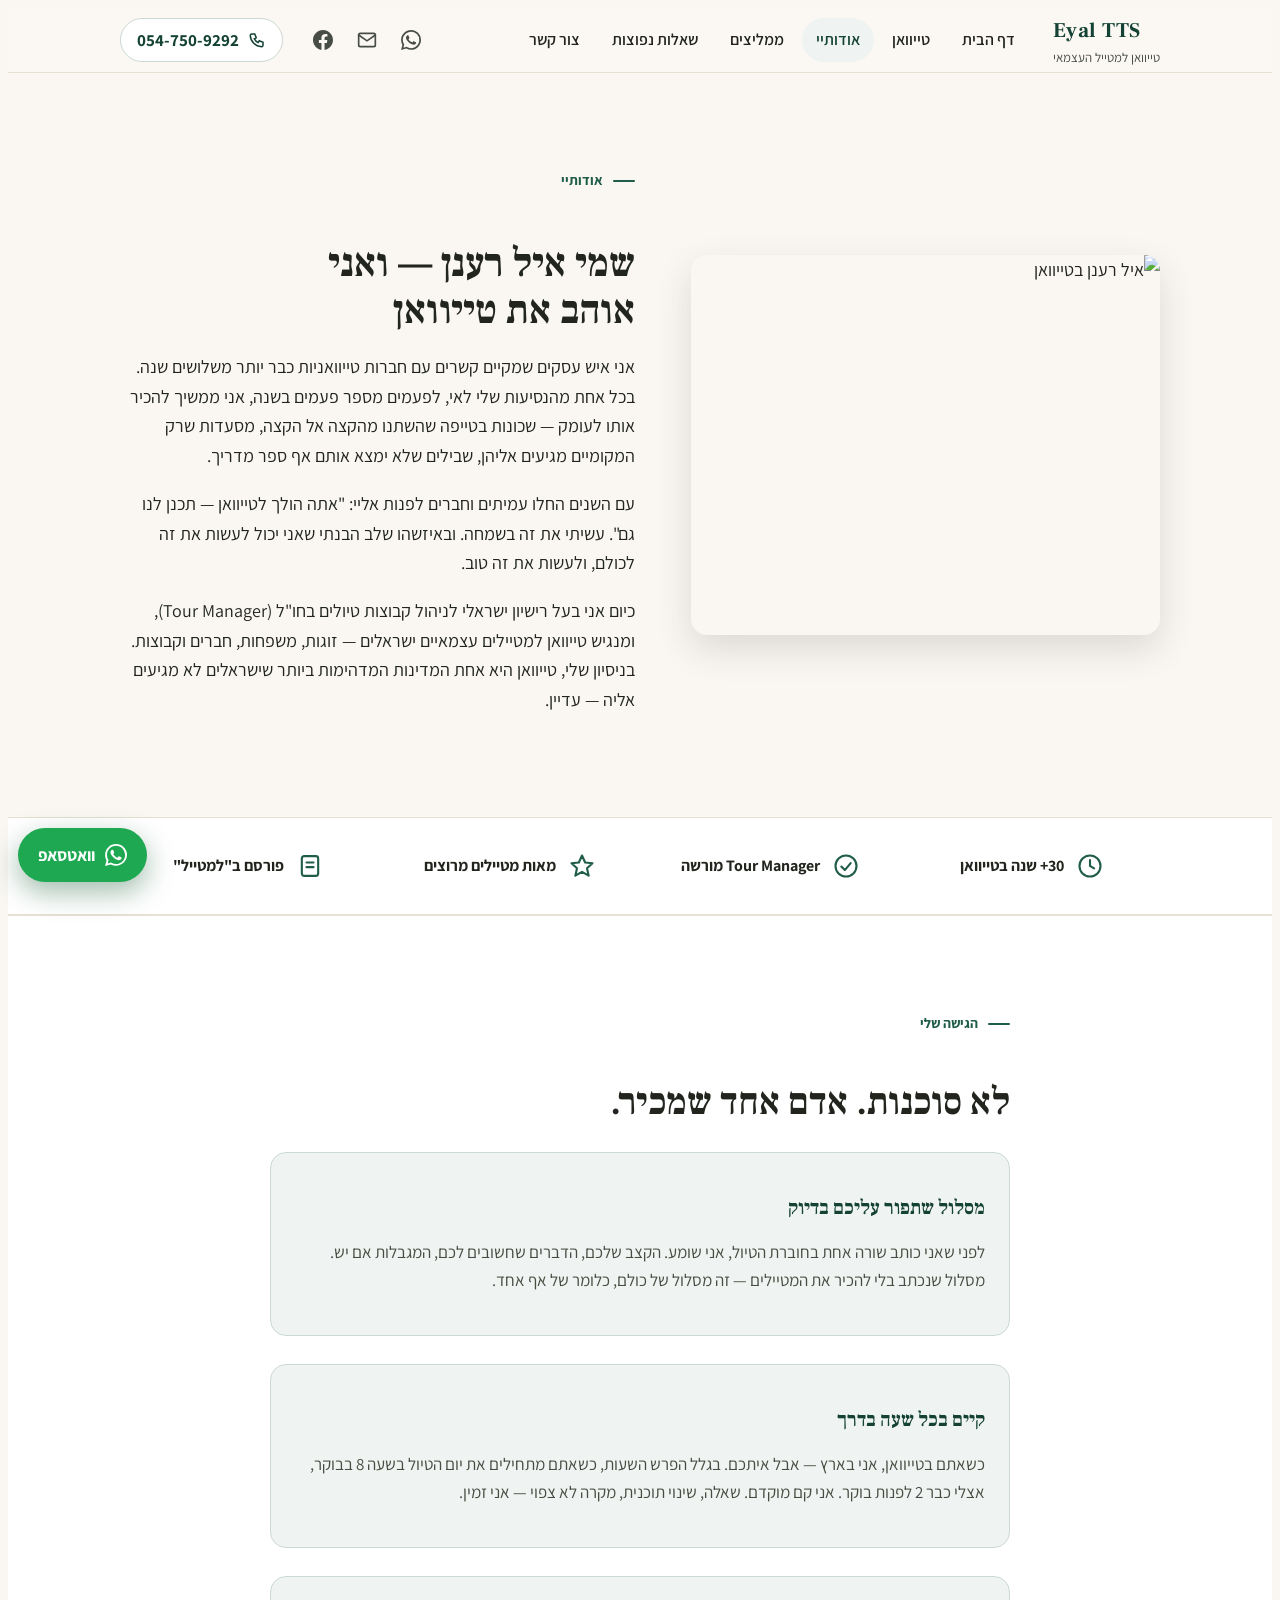
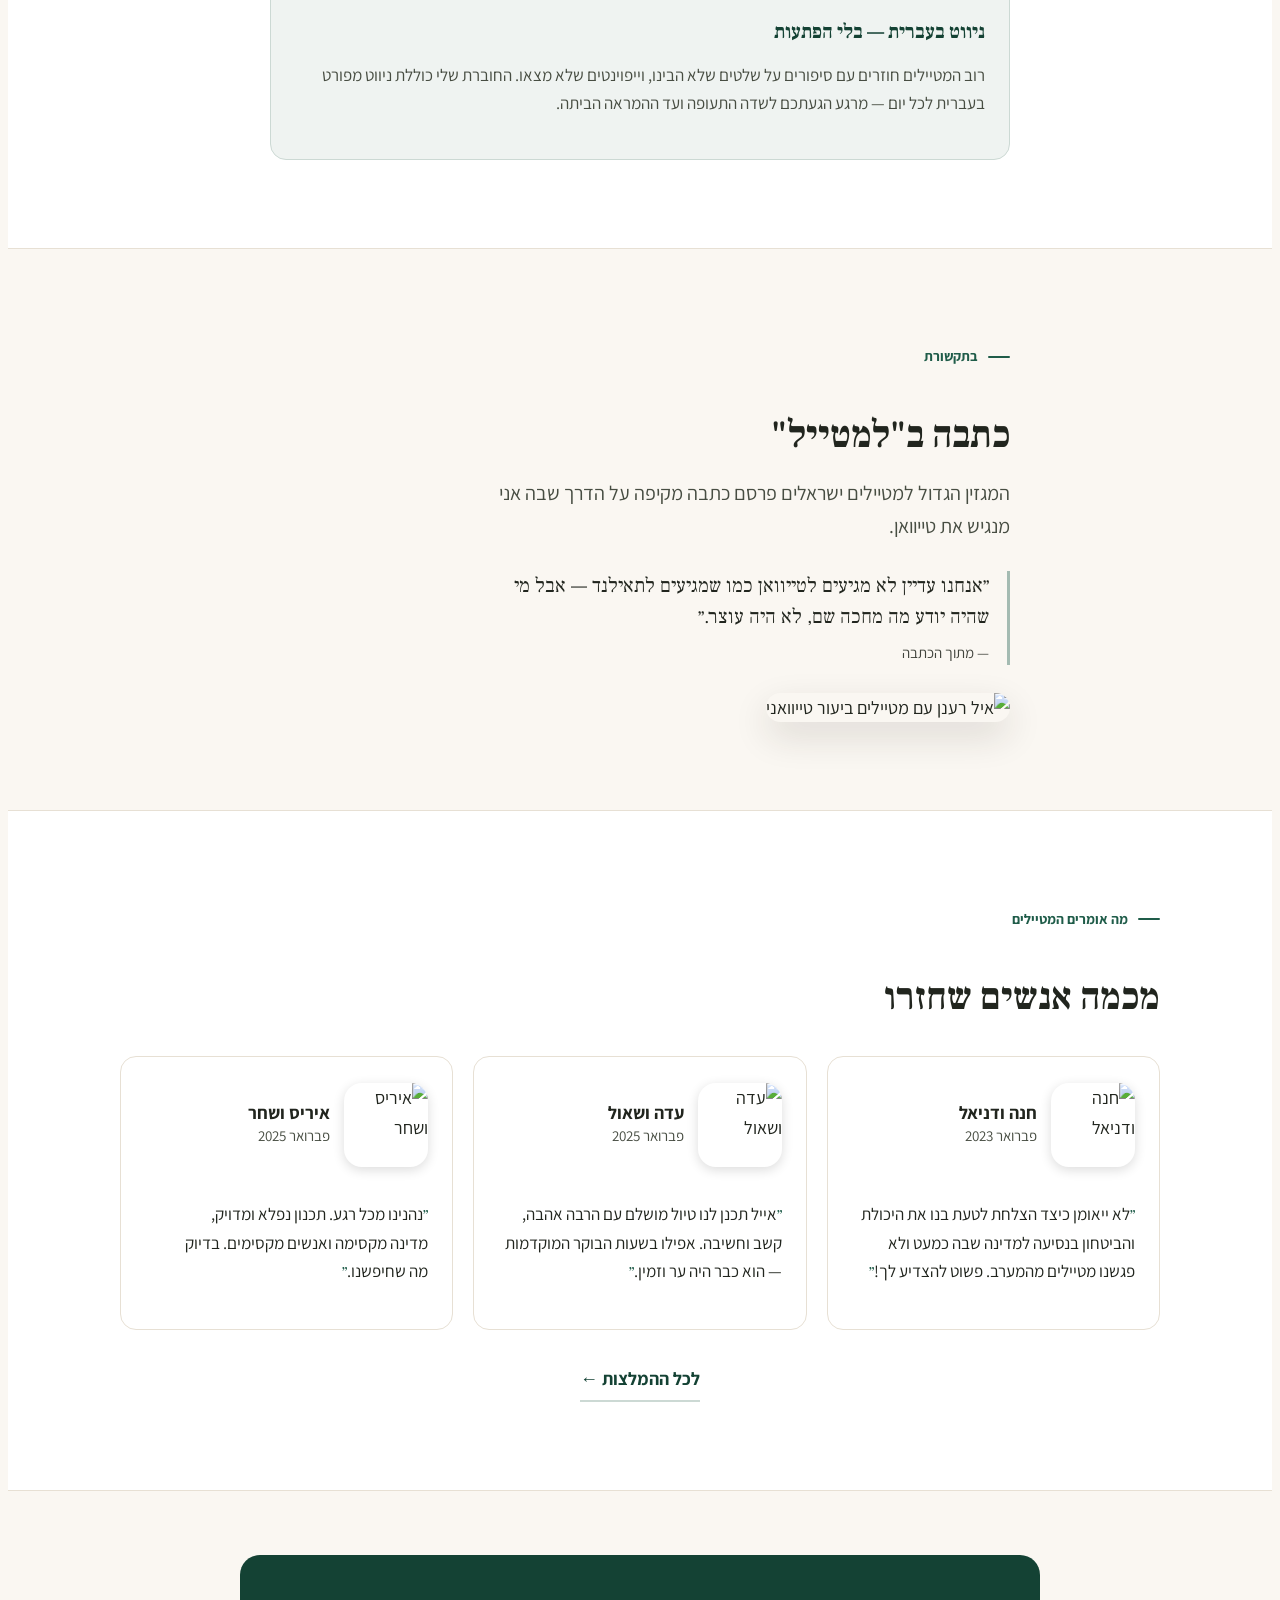
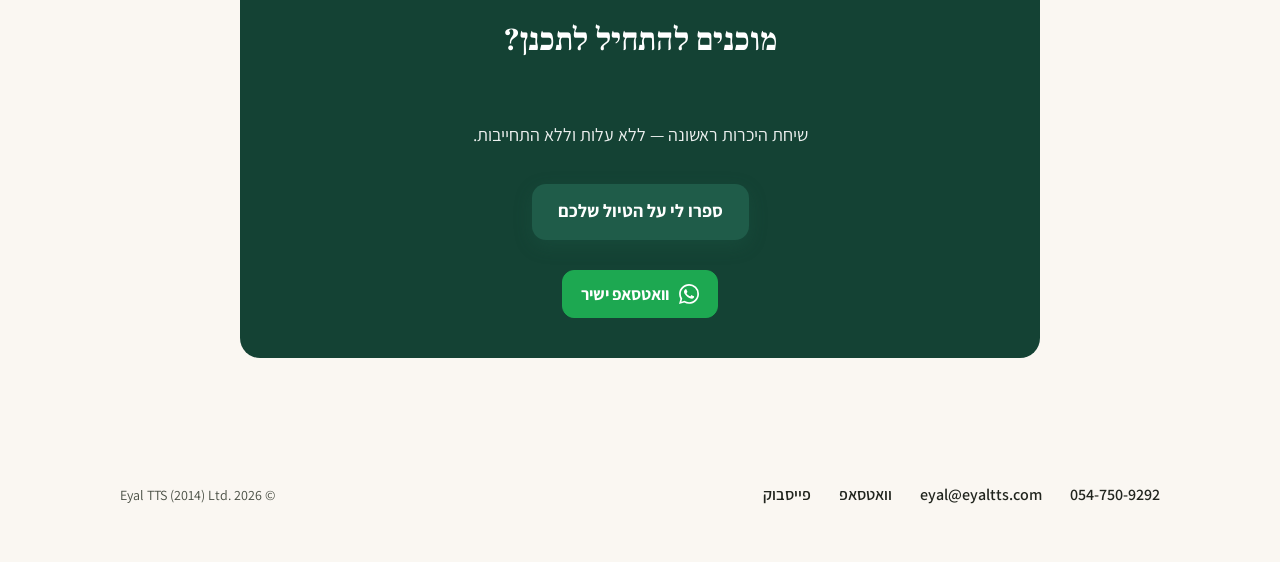
==== commit 13cd670a: "Style improvements" ====
--- a/about.html
+++ b/about.html
@@ -46,7 +46,7 @@
       <a href="contact.html">צור קשר</a>
     </nav>
     <div class="header-icons">
-      <a class="h-icon" href="https://wa.me/972547509292?text=%D7%A9%D7%9C%D7%95%D7%9D%20%D7%90%D7%99%D7%9C%2C%20%D7%90%D7%A9%D7%9E%D7%97%20%D7%9C%D7%A9%D7%9E%D7%95%D7%A2%20%D7%A2%D7%9C%20%D7%AA%D7%9B%D7%A0%D7%95%D7%9F%20%D7%98%D7%99%D7%95%D7%9C%20%D7%9C%D7%98%D7%99%D7%99%D7%95%D7%95%D7%90%D7%9F" aria-label="וואטסאפ — כתבו לי" class="h-wa">
+      <a class="h-icon" href="https://wa.me/972547509292?text=%D7%A9%D7%9C%D7%95%D7%9D%20%D7%90%D7%99%D7%9C%2C%20%D7%90%D7%A9%D7%9E%D7%97%20%D7%9C%D7%A9%D7%9E%D7%95%D7%A2%20%D7%A2%D7%9C%20%D7%AA%D7%9B%D7%A0%D7%95%D7%9F%20%D7%98%D7%99%D7%95%D7%9C%20%D7%9C%D7%98%D7%99%D7%99%D7%95%D7%95%D7%90%D7%9F" aria-label="וואטסאפ — כתבו לי">
         <svg width="20" height="20" viewBox="0 0 24 24" fill="currentColor" aria-hidden="true"><path d="M17.472 14.382c-.297-.149-1.758-.867-2.03-.967-.273-.099-.471-.148-.67.15-.197.297-.767.966-.94 1.164-.173.199-.347.223-.644.075-.297-.15-1.255-.463-2.39-1.475-.883-.788-1.48-1.761-1.653-2.059-.173-.297-.018-.458.13-.606.134-.133.298-.347.446-.52.149-.174.198-.298.298-.497.099-.198.05-.371-.025-.52-.075-.149-.669-1.612-.916-2.207-.242-.579-.487-.5-.669-.51-.173-.008-.371-.01-.57-.01-.198 0-.52.074-.792.372-.272.297-1.04 1.016-1.04 2.479 0 1.462 1.065 2.875 1.213 3.074.149.198 2.096 3.2 5.077 4.487.709.306 1.262.489 1.694.625.712.227 1.36.195 1.872.118.571-.085 1.758-.719 2.006-1.413.248-.694.248-1.289.173-1.413-.074-.124-.272-.198-.57-.347m-5.421 7.403h-.004a9.87 9.87 0 01-5.031-1.378l-.361-.214-3.741.982.998-3.648-.235-.374a9.86 9.86 0 01-1.51-5.26c.001-5.45 4.436-9.884 9.888-9.884 2.64 0 5.122 1.03 6.988 2.898a9.825 9.825 0 012.893 6.994c-.003 5.45-4.437 9.885-9.885 9.885M20.52 3.449C18.24 1.245 15.24 0 12.045 0 5.463 0 .104 5.359.101 11.946c0 2.096.547 4.142 1.588 5.945L0 24l6.335-1.652a11.882 11.882 0 005.71 1.448h.005c6.585 0 11.946-5.359 11.949-11.945a11.821 11.821 0 00-3.479-8.404"/></svg>
         <span class="h-tooltip">כתבו לי בוואטסאפ</span>
       </a>
@@ -74,11 +74,11 @@
 <section class="section" data-screen-label="About hero">
   <div class="wrap about-grid">
     <div class="about-media">
-      <img class="about-photo" style="height:clamp(320px,60vw,460px)" src="https://static.wixstatic.com/media/65e506_c0a6d009bc5a4062b3e0e76a10d49a03~mv2.jpg/v1/fill/w_900,h_1000,al_c,q_85,enc_avif,quality_auto/eyalraanan3.jpg" alt="איל רענן בטייוואן">
+      <img class="about-photo about-photo-tall" src="https://static.wixstatic.com/media/65e506_c0a6d009bc5a4062b3e0e76a10d49a03~mv2.jpg/v1/fill/w_900,h_1000,al_c,q_85,enc_avif,quality_auto/eyalraanan3.jpg" alt="איל רענן בטייוואן">
     </div>
     <div class="about-text">
       <span class="kicker">אודותיי</span>
-      <h1 style="font-size:clamp(28px,6vw,40px); margin-bottom:18px;">שמי איל רענן — ואני אוהב את טייוואן</h1>
+      <h1 class="page-h1">שמי איל רענן — ואני אוהב את טייוואן</h1>
       <p>אני איש עסקים שמקיים קשרים עם חברות טייוואניות כבר יותר משלושים שנה. בכל אחת מהנסיעות שלי לאי, לפעמים מספר פעמים בשנה, אני ממשיך להכיר אותו לעומק — שכונות בטייפה שהשתנו מהקצה אל הקצה, מסעדות שרק המקומיים מגיעים אליהן, שבילים שלא ימצא אותם אף ספר מדריך.</p>
       <p>עם השנים החלו עמיתים וחברים לפנות אליי: "אתה הולך לטייוואן — תכנן לנו גם". עשיתי את זה בשמחה. ובאיזשהו שלב הבנתי שאני יכול לעשות את זה לכולם, ולעשות את זה טוב.</p>
       <p>כיום אני בעל רישיון ישראלי לניהול קבוצות טיולים בחו"ל (<span class="ltr">Tour Manager</span>), ומנגיש טייוואן למטיילים עצמאיים ישראלים — זוגות, משפחות, חברים וקבוצות. בניסיון שלי, טייוואן היא אחת המדינות המדהימות ביותר שישראלים לא מגיעים אליה — עדיין.</p>
@@ -110,10 +110,10 @@
 
 <!-- ===== Philosophy ===== -->
 <section class="section section-alt" data-screen-label="Philosophy">
-  <div class="wrap" style="max-width:780px">
+  <div class="wrap wrap-narrow">
     <span class="kicker">הגישה שלי</span>
     <h2>לא סוכנות. אדם אחד שמכיר.</h2>
-    <div style="display:grid;gap:28px;margin-top:28px">
+    <div class="values-stack">
       <div class="value-card">
         <h3>מסלול שתפור עליכם בדיוק</h3>
         <p>לפני שאני כותב שורה אחת בחוברת הטיול, אני שומע. הקצב שלכם, הדברים שחשובים לכם, המגבלות אם יש. מסלול שנכתב בלי להכיר את המטיילים — זה מסלול של כולם, כלומר של אף אחד.</p>
@@ -132,16 +132,16 @@
 
 <!-- ===== In the press ===== -->
 <section class="section" data-screen-label="Press">
-  <div class="wrap" style="max-width:780px">
+  <div class="wrap wrap-narrow">
     <span class="kicker">בתקשורת</span>
     <h2>כתבה ב"למטייל"</h2>
     <p class="section-lede">המגזין הגדול למטיילים ישראלים פרסם כתבה מקיפה על הדרך שבה אני מנגיש את טייוואן.</p>
-    <blockquote class="contact-pull" style="margin-top:28px">
+    <blockquote class="contact-pull contact-pull-spaced">
       ״אנחנו עדיין לא מגיעים לטייוואן כמו שמגיעים לתאילנד — אבל מי שהיה יודע מה מחכה שם, לא היה עוצר.״
       <footer>— מתוך הכתבה</footer>
     </blockquote>
-    <div style="margin-top:28px">
-      <img src="https://static.wixstatic.com/media/65e506_69af5311a2f5484bb39a78c35d4b116b~mv2.jpg/v1/fill/w_1080,h_560,al_c,q_85,enc_avif,quality_auto/eyalraanan2.jpg" alt="איל רענן עם מטיילים ביעור טייוואני" style="width:100%;height:clamp(240px,45vw,360px);object-fit:cover;object-position:center;border-radius:var(--radius);box-shadow:0 14px 36px rgba(40,36,26,0.14)">
+    <div class="press-photo-wrap">
+      <img class="press-photo" src="https://static.wixstatic.com/media/65e506_69af5311a2f5484bb39a78c35d4b116b~mv2.jpg/v1/fill/w_1080,h_560,al_c,q_85,enc_avif,quality_auto/eyalraanan2.jpg" alt="איל רענן עם מטיילים ביעור טייוואני">
     </div>
   </div>
 </section>
@@ -151,7 +151,7 @@
   <div class="wrap">
     <span class="kicker">מה אומרים המטיילים</span>
     <h2>מכמה אנשים שחזרו</h2>
-    <div class="testimonial-grid" style="margin-top:32px">
+    <div class="testimonial-grid testimonial-grid-mid">
       <article class="t-card">
         <div class="t-head">
           <img class="t-photo" src="https://static.wixstatic.com/media/65e506_a3c473b15b2340a39668229ab602ab84~mv2.jpg/v1/crop/x_0,y_134,w_800,h_800/fill/w_128,h_128,al_c,q_85,enc_avif,quality_auto/hana-daniel.jpg" alt="חנה ודניאל" width="64" height="64">
@@ -183,7 +183,7 @@
         <p class="t-quote">נהנינו מכל רגע. תכנון נפלא ומדויק, מדינה מקסימה ואנשים מקסימים. בדיוק מה שחיפשנו.</p>
       </article>
     </div>
-    <div class="t-more" style="margin-top:28px">
+    <div class="t-more">
       <a class="text-link" href="reviews.html">לכל ההמלצות ←</a>
     </div>
   </div>
@@ -195,8 +195,8 @@
     <h2>מוכנים להתחיל לתכנן?</h2>
     <p>שיחת היכרות ראשונה — ללא עלות וללא התחייבות.</p>
     <a class="btn-primary" href="contact.html">ספרו לי על הטיול שלכם</a>
-    <div style="margin-top:14px">
-      <a class="contact-channel wa" href="https://wa.me/972547509292?text=שלום%20איל,%20אשמח%20לשמוע%20על%20תכנון%20טיול%20לטייוואן" style="display:inline-flex;gap:9px;align-items:center;min-height:48px;padding:0 18px;border-radius:12px;background:var(--wa);color:#fff;text-decoration:none;font-weight:700;font-size:17px">
+    <div class="cta-secondary-row">
+      <a class="contact-channel wa" href="https://wa.me/972547509292?text=שלום%20איל,%20אשמח%20לשמוע%20על%20תכנון%20טיול%20לטייוואן">
         <svg width="20" height="20" viewBox="0 0 24 24" fill="currentColor" aria-hidden="true"><path d="M17.472 14.382c-.297-.149-1.758-.867-2.03-.967-.273-.099-.471-.148-.67.15-.197.297-.767.966-.94 1.164-.173.199-.347.223-.644.075-.297-.15-1.255-.463-2.39-1.475-.883-.788-1.48-1.761-1.653-2.059-.173-.297-.018-.458.13-.606.134-.133.298-.347.446-.52.149-.174.198-.298.298-.497.099-.198.05-.371-.025-.52-.075-.149-.669-1.612-.916-2.207-.242-.579-.487-.5-.669-.51-.173-.008-.371-.01-.57-.01-.198 0-.52.074-.792.372-.272.297-1.04 1.016-1.04 2.479 0 1.462 1.065 2.875 1.213 3.074.149.198 2.096 3.2 5.077 4.487.709.306 1.262.489 1.694.625.712.227 1.36.195 1.872.118.571-.085 1.758-.719 2.006-1.413.248-.694.248-1.289.173-1.413-.074-.124-.272-.198-.57-.347m-5.421 7.403h-.004a9.87 9.87 0 01-5.031-1.378l-.361-.214-3.741.982.998-3.648-.235-.374a9.86 9.86 0 01-1.51-5.26c.001-5.45 4.436-9.884 9.888-9.884 2.64 0 5.122 1.03 6.988 2.898a9.825 9.825 0 012.893 6.994c-.003 5.45-4.437 9.885-9.885 9.885M20.52 3.449C18.24 1.245 15.24 0 12.045 0 5.463 0 .104 5.359.101 11.946c0 2.096.547 4.142 1.588 5.945L0 24l6.335-1.652a11.882 11.882 0 005.71 1.448h.005c6.585 0 11.946-5.359 11.949-11.945a11.821 11.821 0 00-3.479-8.404"></path></svg>
         וואטסאפ ישיר</a>
     </div>
--- a/styles.css
+++ b/styles.css
@@ -87,8 +87,6 @@
 
 .h-icon:hover { background: var(--accent-tint); color: var(--accent-deep); }
 
-.h-icon.h-wa:hover { background: #dcfce7; color: #166534; }
-
 .h-tooltip {
   position: absolute;
   top: calc(100% + 8px);
@@ -137,6 +135,7 @@
   color: var(--ink);
   background: var(--bg);
   -webkit-font-smoothing: antialiased;
+  -moz-osx-font-smoothing: grayscale;
 }
 
 h1, h2, h3 {
@@ -154,6 +153,68 @@
 
 /* Wrap: safe-area aware */
 .wrap { max-width: var(--maxw); margin: 0 auto; padding-inline: max(20px, calc(env(safe-area-inset-left, 0px) + 16px)); }
+.wrap-narrow { max-width: 780px; }
+
+.values-stack { display: grid; gap: 28px; margin-top: 28px; }
+
+.page-h1 { font-size: clamp(28px, 6vw, 40px); margin-bottom: 18px; }
+
+.section-no-bottom { padding-bottom: 0; }
+
+.btn-block { width: 100%; justify-content: center; }
+
+.cta-secondary-row { margin-top: 14px; }
+
+.about-photo-tall { height: clamp(320px, 60vw, 460px); }
+
+.press-photo {
+  width: 100%;
+  height: clamp(240px, 45vw, 360px);
+  object-fit: cover;
+  object-position: center;
+  border-radius: var(--radius);
+  box-shadow: 0 14px 36px rgba(40, 36, 26, 0.14);
+}
+
+.press-photo-wrap { margin-top: 28px; }
+
+.testimonial-grid-tight { margin-top: 28px; }
+.testimonial-grid-mid { margin-top: 32px; }
+.value-grid-mid { margin-top: 32px; }
+.t-more-tight { margin-top: 24px; }
+.contact-pull-spaced { margin-top: 28px; }
+
+.reviews-h1 { font-size: clamp(30px, 6.5vw, 44px); margin-bottom: 12px; }
+
+.strip-grid-five { grid-template-columns: repeat(5, 1fr); }
+@media (max-width: 600px) { .strip-grid-five { grid-template-columns: repeat(2, 1fr); } }
+
+.socket-row { display: flow-root; }
+.socket-cap strong { color: var(--ink); }
+.text-soft { color: var(--ink-soft); }
+
+.phone-input { text-align: right; }
+
+.contact h1 { font-size: clamp(28px, 6vw, 40px); margin-bottom: 12px; }
+
+.contact-aside p { color: rgba(255, 255, 255, 0.85); font-size: 17px; margin-bottom: 6px; }
+.contact-aside p strong { color: #fff; }
+
+.next-steps {
+  margin-top: 28px;
+  padding: 20px;
+  background: rgba(255, 255, 255, 0.08);
+  border-radius: 14px;
+  border: 1px solid rgba(255, 255, 255, 0.18);
+}
+.next-steps-title { color: #fff; font-weight: 700; font-size: 17px; margin-bottom: 10px; }
+.next-steps-list {
+  padding-inline-start: 18px;
+  color: rgba(255, 255, 255, 0.85);
+  font-size: 16px;
+  display: grid;
+  gap: 8px;
+}
 
 .ltr { direction: ltr; unicode-bidi: isolate; }
 
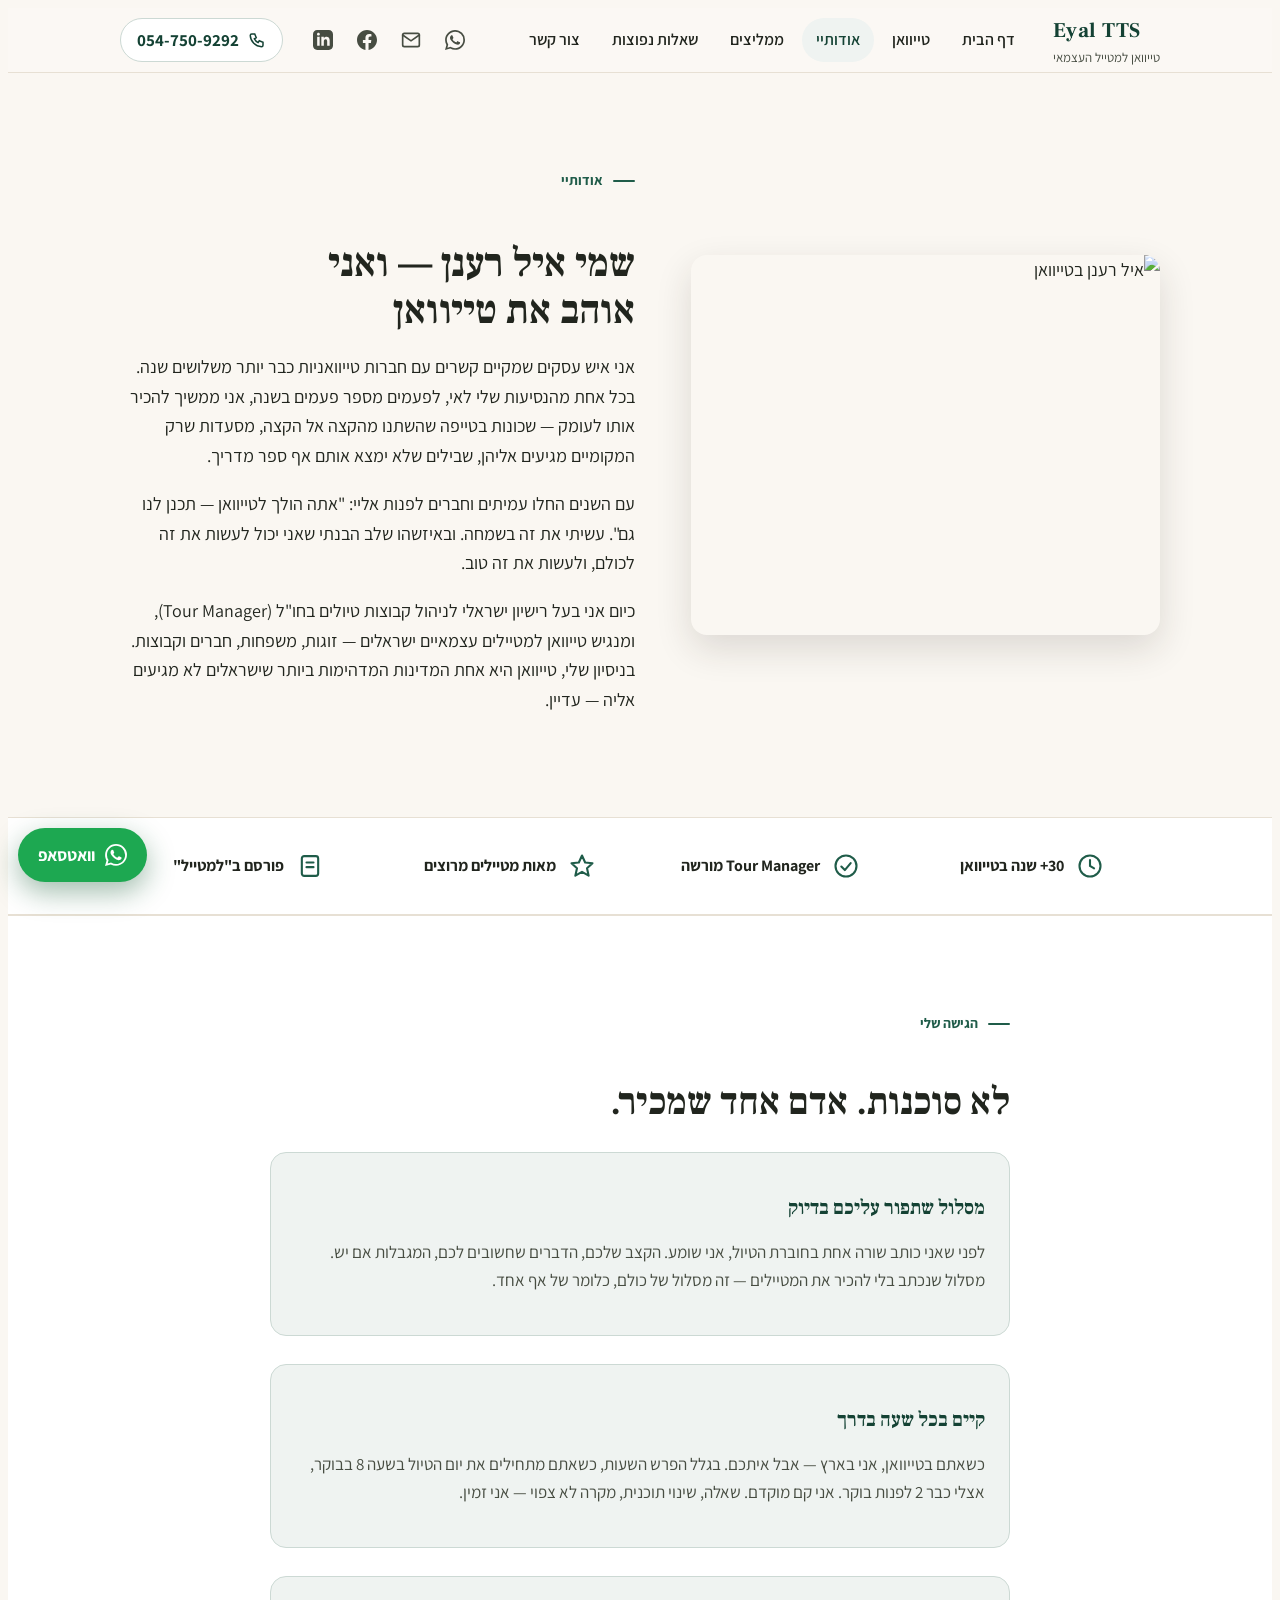
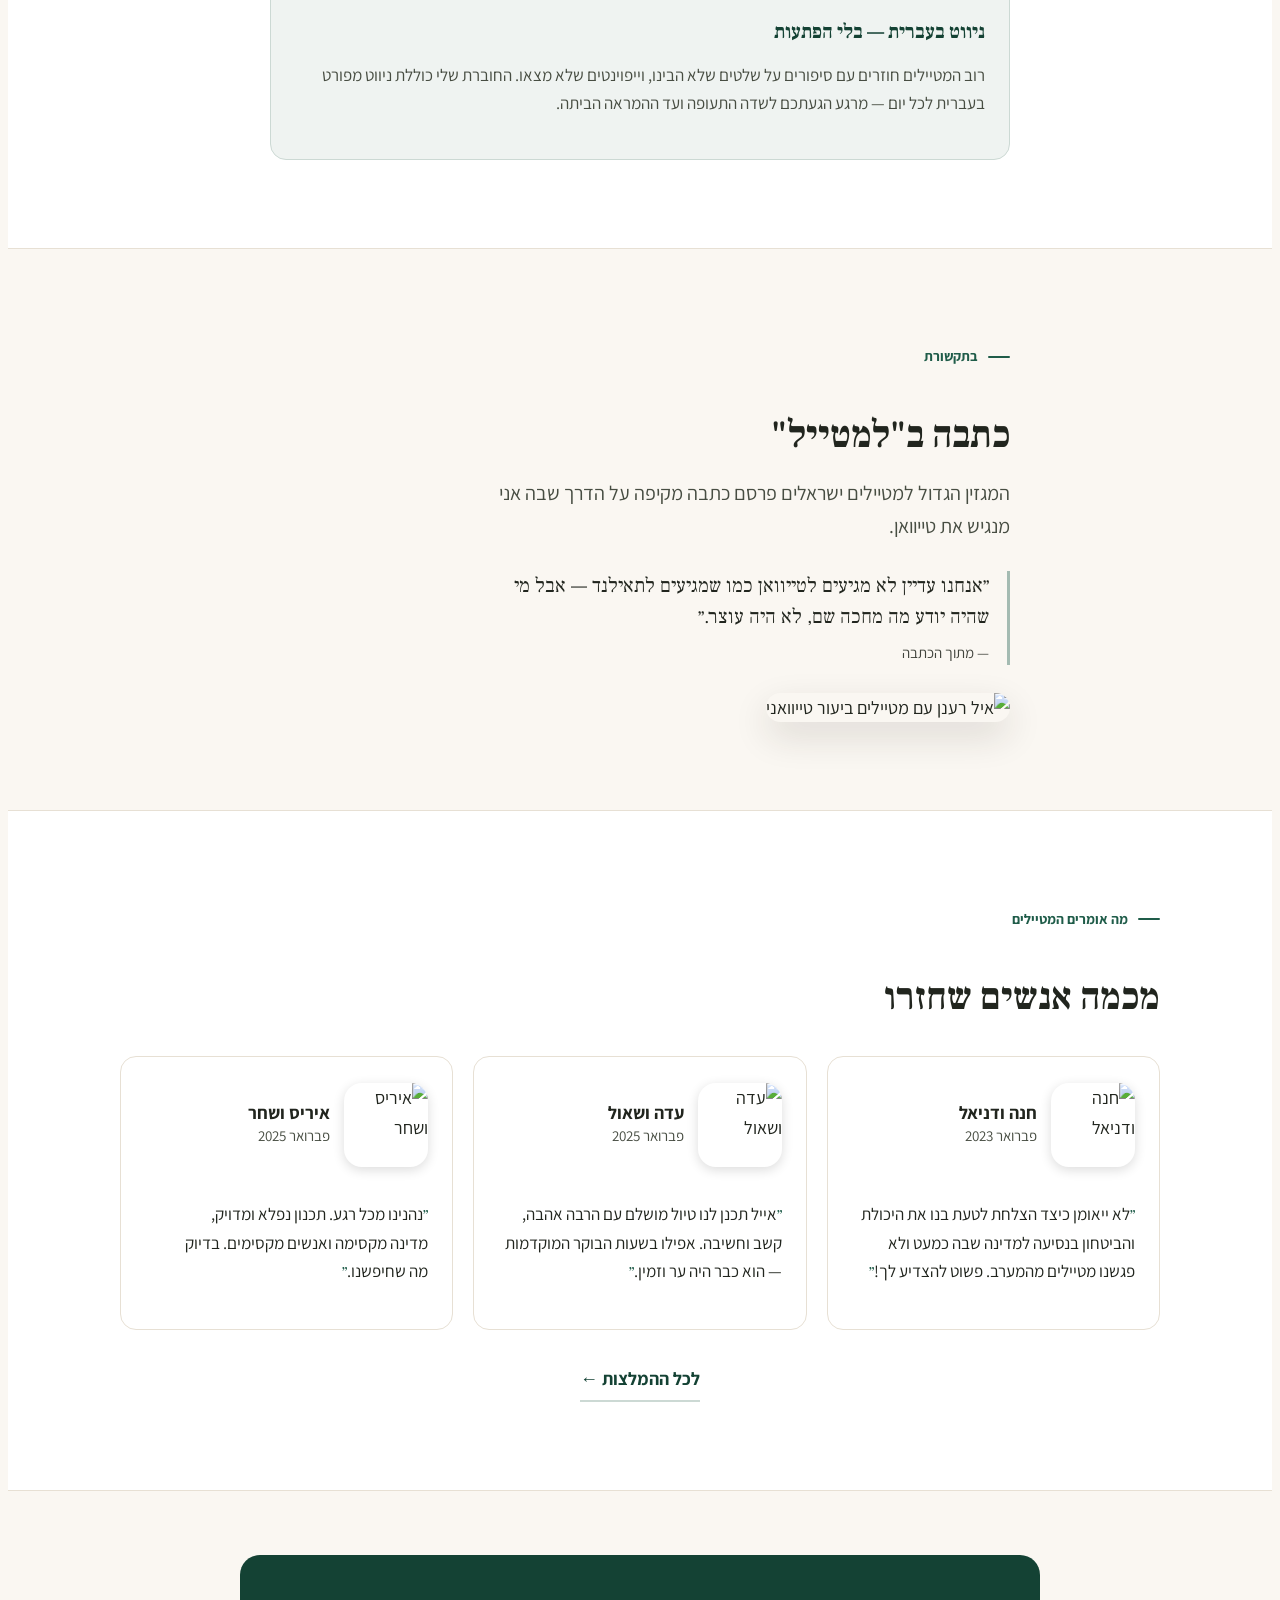
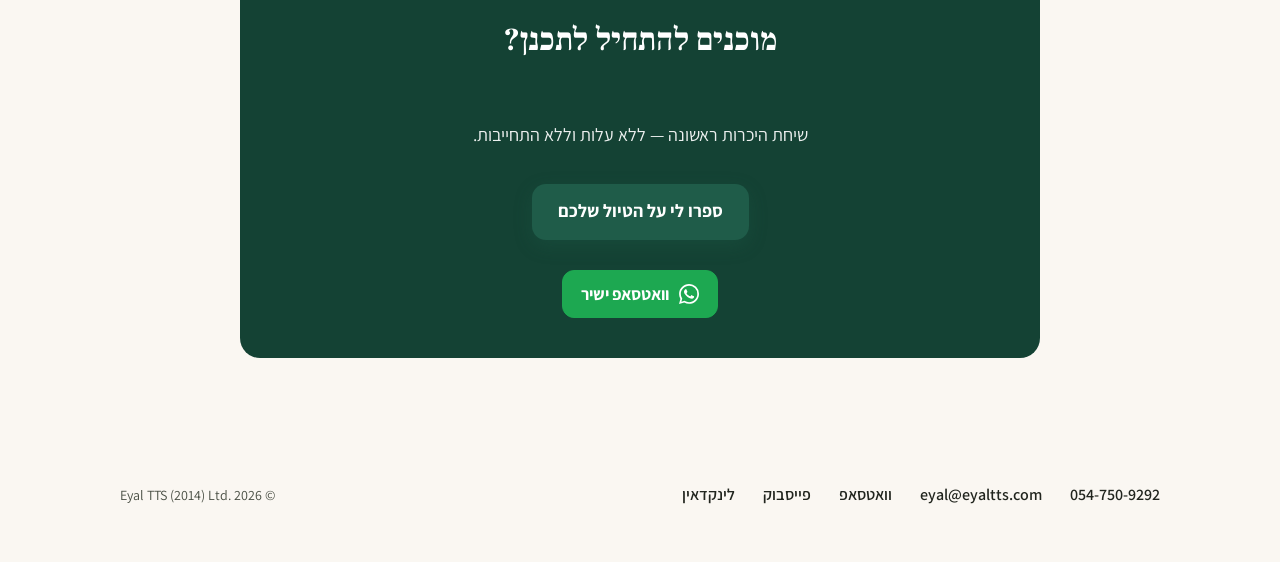
==== commit 8321589f: "Added LinkedIn profile and other performance, styles optimization." ====
--- a/about.html
+++ b/about.html
@@ -8,6 +8,7 @@
 <meta name="robots" content="index, follow, max-image-preview:large, max-snippet:-1">
 <meta name="author" content="איל רענן · Eyal TTS">
 <link rel="canonical" href="https://www.eyaltts.com/eyalraanan">
+<link rel="alternate" type="text/plain" href="https://www.eyaltts.com/llms.txt" title="LLM Summary">
 <link rel="alternate" hreflang="he" href="https://www.eyaltts.com/eyalraanan">
 <link rel="alternate" hreflang="en" href="https://www.eyaltts.com/eyalraanan?lang=en">
 <link rel="alternate" hreflang="x-default" href="https://www.eyaltts.com/eyalraanan">
@@ -33,17 +34,17 @@
 
 <header class="site-header" data-screen-label="Header">
   <div class="wrap">
-    <a class="logo" href="index.html" aria-label="Eyal TTS — דף הבית">
+    <a class="logo" href="/" aria-label="Eyal TTS — דף הבית">
       <span class="logo-en ltr">Eyal TTS</span>
       <span class="logo-he">טייוואן למטייל העצמאי</span>
     </a>
     <nav class="main-nav" id="main-nav" aria-label="ניווט ראשי">
-      <a href="index.html">דף הבית</a>
-      <a href="taiwan.html">טייוואן</a>
-      <a href="#top" aria-current="page">אודותיי</a>
-      <a href="reviews.html">ממליצים</a>
-      <a href="faq.html">שאלות נפוצות</a>
-      <a href="contact.html">צור קשר</a>
+      <a href="/">דף הבית</a>
+      <a href="/taiwan">טייוואן</a>
+      <a href="/eyalraanan" aria-current="page">אודותיי</a>
+      <a href="/testimonials">ממליצים</a>
+      <a href="/faq">שאלות נפוצות</a>
+      <a href="/contact">צור קשר</a>
     </nav>
     <div class="header-icons">
       <a class="h-icon" href="https://wa.me/972547509292?text=%D7%A9%D7%9C%D7%95%D7%9D%20%D7%90%D7%99%D7%9C%2C%20%D7%90%D7%A9%D7%9E%D7%97%20%D7%9C%D7%A9%D7%9E%D7%95%D7%A2%20%D7%A2%D7%9C%20%D7%AA%D7%9B%D7%A0%D7%95%D7%9F%20%D7%98%D7%99%D7%95%D7%9C%20%D7%9C%D7%98%D7%99%D7%99%D7%95%D7%95%D7%90%D7%9F" aria-label="וואטסאפ — כתבו לי">
@@ -58,6 +59,10 @@
         <svg width="20" height="20" viewBox="0 0 24 24" fill="currentColor" aria-hidden="true"><path d="M24 12.073c0-6.627-5.373-12-12-12s-12 5.373-12 12c0 5.99 4.388 10.954 10.125 11.854v-8.385H7.078v-3.47h3.047V9.43c0-3.007 1.792-4.669 4.533-4.669 1.312 0 2.686.235 2.686.235v2.953H15.83c-1.491 0-1.956.925-1.956 1.874v2.25h3.328l-.532 3.47h-2.796v8.385C19.612 23.027 24 18.062 24 12.073z"/></svg>
         <span class="h-tooltip">עקבו בפייסבוק</span>
       </a>
+      <a class="h-icon" href="https://www.linkedin.com/in/eyal-raanan-9359aa/" target="_blank" rel="noopener noreferrer" aria-label="לינקדאין">
+        <svg width="20" height="20" viewBox="0 0 24 24" fill="currentColor" aria-hidden="true"><path d="M19 0h-14c-2.761 0-5 2.239-5 5v14c0 2.761 2.239 5 5 5h14c2.762 0 5-2.239 5-5v-14c0-2.761-2.238-5-5-5zm-11 19h-3v-11h3v11zm-1.5-12.268c-.966 0-1.75-.779-1.75-1.75s.784-1.75 1.75-1.75 1.75.779 1.75 1.75-.784 1.75-1.75 1.75zm13.5 12.268h-3v-5.604c0-3.368-4-3.113-4 0v5.604h-3v-11h3v1.765c1.396-2.586 7-2.777 7 2.476v6.759z"/></svg>
+        <span class="h-tooltip">קראו בלינקדאין</span>
+      </a>
     </div>
     <a class="header-phone" href="tel:+972547509292">
       <svg width="18" height="18" viewBox="0 0 24 24" fill="none" stroke="currentColor" stroke-width="2" stroke-linecap="round" aria-hidden="true"><path d="M5 4h4l2 5-2.5 1.5a12 12 0 0 0 5 5L15 13l5 2v4a2 2 0 0 1-2 2A16 16 0 0 1 3 6a2 2 0 0 1 2-2"></path></svg>
@@ -74,7 +79,7 @@
 <section class="section" data-screen-label="About hero">
   <div class="wrap about-grid">
     <div class="about-media">
-      <img class="about-photo about-photo-tall" src="https://static.wixstatic.com/media/65e506_c0a6d009bc5a4062b3e0e76a10d49a03~mv2.jpg/v1/fill/w_900,h_1000,al_c,q_85,enc_avif,quality_auto/eyalraanan3.jpg" alt="איל רענן בטייוואן">
+      <img class="about-photo about-photo-tall" src="https://static.wixstatic.com/media/65e506_c0a6d009bc5a4062b3e0e76a10d49a03~mv2.jpg/v1/fill/w_900,h_1000,al_c,q_85,enc_avif,quality_auto/eyalraanan3.jpg" alt="איל רענן בטייוואן" fetchpriority="high" decoding="async">
     </div>
     <div class="about-text">
       <span class="kicker">אודותיי</span>
@@ -141,7 +146,7 @@
       <footer>— מתוך הכתבה</footer>
     </blockquote>
     <div class="press-photo-wrap">
-      <img class="press-photo" src="https://static.wixstatic.com/media/65e506_69af5311a2f5484bb39a78c35d4b116b~mv2.jpg/v1/fill/w_1080,h_560,al_c,q_85,enc_avif,quality_auto/eyalraanan2.jpg" alt="איל רענן עם מטיילים ביעור טייוואני">
+      <img class="press-photo" src="https://static.wixstatic.com/media/65e506_69af5311a2f5484bb39a78c35d4b116b~mv2.jpg/v1/fill/w_1080,h_560,al_c,q_85,enc_avif,quality_auto/eyalraanan2.jpg" alt="איל רענן עם מטיילים ביעור טייוואני" loading="lazy" decoding="async">
     </div>
   </div>
 </section>
@@ -154,7 +159,7 @@
     <div class="testimonial-grid testimonial-grid-mid">
       <article class="t-card">
         <div class="t-head">
-          <img class="t-photo" src="https://static.wixstatic.com/media/65e506_a3c473b15b2340a39668229ab602ab84~mv2.jpg/v1/crop/x_0,y_134,w_800,h_800/fill/w_128,h_128,al_c,q_85,enc_avif,quality_auto/hana-daniel.jpg" alt="חנה ודניאל" width="64" height="64">
+          <img class="t-photo" src="https://static.wixstatic.com/media/65e506_a3c473b15b2340a39668229ab602ab84~mv2.jpg/v1/crop/x_0,y_134,w_800,h_800/fill/w_128,h_128,al_c,q_85,enc_avif,quality_auto/hana-daniel.jpg" alt="חנה ודניאל" width="64" height="64" loading="lazy" decoding="async">
           <div>
             <div class="t-name">חנה ודניאל</div>
             <div class="t-meta">פברואר 2023</div>
@@ -164,7 +169,7 @@
       </article>
       <article class="t-card">
         <div class="t-head">
-          <img class="t-photo" src="https://static.wixstatic.com/media/65e506_55642d282e234d598e1fcd6b9ad2147a~mv2.jpg/v1/crop/x_321,y_0,w_693,h_693/fill/w_128,h_128,al_c,q_85,enc_avif,quality_auto/Ada-Schaul.jpg" alt="עדה ושאול" width="64" height="64">
+          <img class="t-photo" src="https://static.wixstatic.com/media/65e506_55642d282e234d598e1fcd6b9ad2147a~mv2.jpg/v1/crop/x_321,y_0,w_693,h_693/fill/w_128,h_128,al_c,q_85,enc_avif,quality_auto/Ada-Schaul.jpg" alt="עדה ושאול" width="64" height="64" loading="lazy" decoding="async">
           <div>
             <div class="t-name">עדה ושאול</div>
             <div class="t-meta">פברואר 2025</div>
@@ -174,7 +179,7 @@
       </article>
       <article class="t-card">
         <div class="t-head">
-          <img class="t-photo" src="https://static.wixstatic.com/media/65e506_6514a66d05b24cafa2fde287dabb2b08~mv2.jpg/v1/crop/x_0,y_150,w_900,h_900/fill/w_128,h_128,al_c,q_85,enc_avif,quality_auto/Iris-Shachar.jpg" alt="איריס ושחר" width="64" height="64">
+          <img class="t-photo" src="https://static.wixstatic.com/media/65e506_6514a66d05b24cafa2fde287dabb2b08~mv2.jpg/v1/crop/x_0,y_150,w_900,h_900/fill/w_128,h_128,al_c,q_85,enc_avif,quality_auto/Iris-Shachar.jpg" alt="איריס ושחר" width="64" height="64" loading="lazy" decoding="async">
           <div>
             <div class="t-name">איריס ושחר</div>
             <div class="t-meta">פברואר 2025</div>
@@ -184,7 +189,7 @@
       </article>
     </div>
     <div class="t-more">
-      <a class="text-link" href="reviews.html">לכל ההמלצות ←</a>
+      <a class="text-link" href="/testimonials">לכל ההמלצות ←</a>
     </div>
   </div>
 </section>
@@ -194,7 +199,7 @@
   <div class="wrap">
     <h2>מוכנים להתחיל לתכנן?</h2>
     <p>שיחת היכרות ראשונה — ללא עלות וללא התחייבות.</p>
-    <a class="btn-primary" href="contact.html">ספרו לי על הטיול שלכם</a>
+    <a class="btn-primary" href="/contact">ספרו לי על הטיול שלכם</a>
     <div class="cta-secondary-row">
       <a class="contact-channel wa" href="https://wa.me/972547509292?text=שלום%20איל,%20אשמח%20לשמוע%20על%20תכנון%20טיול%20לטייוואן">
         <svg width="20" height="20" viewBox="0 0 24 24" fill="currentColor" aria-hidden="true"><path d="M17.472 14.382c-.297-.149-1.758-.867-2.03-.967-.273-.099-.471-.148-.67.15-.197.297-.767.966-.94 1.164-.173.199-.347.223-.644.075-.297-.15-1.255-.463-2.39-1.475-.883-.788-1.48-1.761-1.653-2.059-.173-.297-.018-.458.13-.606.134-.133.298-.347.446-.52.149-.174.198-.298.298-.497.099-.198.05-.371-.025-.52-.075-.149-.669-1.612-.916-2.207-.242-.579-.487-.5-.669-.51-.173-.008-.371-.01-.57-.01-.198 0-.52.074-.792.372-.272.297-1.04 1.016-1.04 2.479 0 1.462 1.065 2.875 1.213 3.074.149.198 2.096 3.2 5.077 4.487.709.306 1.262.489 1.694.625.712.227 1.36.195 1.872.118.571-.085 1.758-.719 2.006-1.413.248-.694.248-1.289.173-1.413-.074-.124-.272-.198-.57-.347m-5.421 7.403h-.004a9.87 9.87 0 01-5.031-1.378l-.361-.214-3.741.982.998-3.648-.235-.374a9.86 9.86 0 01-1.51-5.26c.001-5.45 4.436-9.884 9.888-9.884 2.64 0 5.122 1.03 6.988 2.898a9.825 9.825 0 012.893 6.994c-.003 5.45-4.437 9.885-9.885 9.885M20.52 3.449C18.24 1.245 15.24 0 12.045 0 5.463 0 .104 5.359.101 11.946c0 2.096.547 4.142 1.588 5.945L0 24l6.335-1.652a11.882 11.882 0 005.71 1.448h.005c6.585 0 11.946-5.359 11.949-11.945a11.821 11.821 0 00-3.479-8.404"></path></svg>
@@ -211,6 +216,7 @@
     <a href="mailto:eyal@eyaltts.com"><span class="ltr">eyal@eyaltts.com</span></a>
     <a href="https://wa.me/972547509292?text=שלום%20איל,%20אשמח%20לשמוע%20על%20תכנון%20טיול%20לטייוואן">וואטסאפ</a>
     <a href="https://www.facebook.com/eyal.raanan.2025" target="_blank" rel="noopener noreferrer">פייסבוק</a>
+    <a href="https://www.linkedin.com/in/eyal-raanan-9359aa/" target="_blank" rel="noopener noreferrer">לינקדאין</a>
     <span class="copyright">© 2026 <span class="ltr">Eyal TTS (2014) Ltd.</span></span>
   </div>
 </footer>
@@ -259,7 +265,8 @@
         ]
       },
       "sameAs": [
-        "https://www.facebook.com/eyal.raanan.2025"
+        "https://www.facebook.com/eyal.raanan.2025",
+        "https://www.linkedin.com/in/eyal-raanan-9359aa/"
       ]
     },
     {
@@ -286,7 +293,8 @@
         "@id": "https://www.eyaltts.com/#business"
       },
       "sameAs": [
-        "https://www.facebook.com/eyal.raanan.2025"
+        "https://www.facebook.com/eyal.raanan.2025",
+        "https://www.linkedin.com/in/eyal-raanan-9359aa/"
       ]
     },
     {
